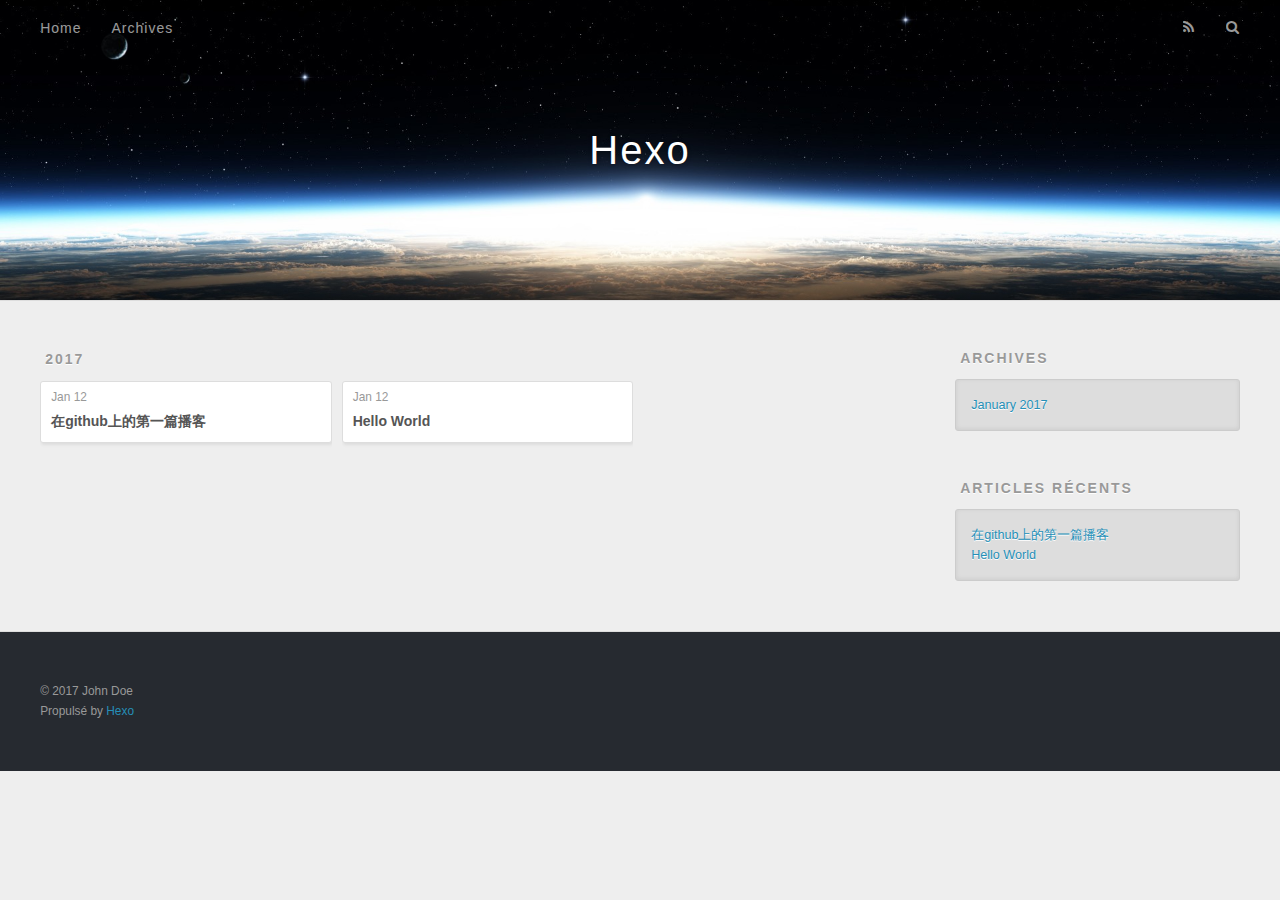
==== archives/index.html @ 6d371002 "Site updated: 2017-01-12 11:27:15" ====
<!DOCTYPE html>
<html>
<head>
  <meta charset="utf-8">
  
  <title>Archives | Hexo</title>
  <meta name="viewport" content="width=device-width, initial-scale=1, maximum-scale=1">
  <meta property="og:type" content="website">
<meta property="og:title" content="Hexo">
<meta property="og:url" content="http://yoursite.com/archives/index.html">
<meta property="og:site_name" content="Hexo">
<meta name="twitter:card" content="summary">
<meta name="twitter:title" content="Hexo">
  
    <link rel="alternate" href="/atom.xml" title="Hexo" type="application/atom+xml">
  
  
    <link rel="icon" href="/favicon.png">
  
  
    <link href="//fonts.googleapis.com/css?family=Source+Code+Pro" rel="stylesheet" type="text/css">
  
  <link rel="stylesheet" href="/css/style.css">
  

</head>

<body>
  <div id="container">
    <div id="wrap">
      <header id="header">
  <div id="banner"></div>
  <div id="header-outer" class="outer">
    <div id="header-title" class="inner">
      <h1 id="logo-wrap">
        <a href="/" id="logo">Hexo</a>
      </h1>
      
    </div>
    <div id="header-inner" class="inner">
      <nav id="main-nav">
        <a id="main-nav-toggle" class="nav-icon"></a>
        
          <a class="main-nav-link" href="/">Home</a>
        
          <a class="main-nav-link" href="/archives">Archives</a>
        
      </nav>
      <nav id="sub-nav">
        
          <a id="nav-rss-link" class="nav-icon" href="/atom.xml" title="Flux RSS"></a>
        
        <a id="nav-search-btn" class="nav-icon" title="Rechercher"></a>
      </nav>
      <div id="search-form-wrap">
        <form action="//google.com/search" method="get" accept-charset="UTF-8" class="search-form"><input type="search" name="q" results="0" class="search-form-input" placeholder="Search"><button type="submit" class="search-form-submit">&#xF002;</button><input type="hidden" name="sitesearch" value="http://yoursite.com"></form>
      </div>
    </div>
  </div>
</header>
      <div class="outer">
        <section id="main">
  
  
    
    
      
      
      <section class="archives-wrap">
        <div class="archive-year-wrap">
          <a href="/archives/2017" class="archive-year">2017</a>
        </div>
        <div class="archives">
    
    <article class="archive-article archive-type-post">
  <div class="archive-article-inner">
    <header class="archive-article-header">
      <a href="/2017/01/12/article-title/" class="archive-article-date">
  <time datetime="2017-01-12T03:21:33.000Z" itemprop="datePublished">Jan 12</time>
</a>
      
  
    <h1 itemprop="name">
      <a class="archive-article-title" href="/2017/01/12/article-title/">在github上的第一篇播客</a>
    </h1>
  

    </header>
  </div>
</article>
  
    
    
    <article class="archive-article archive-type-post">
  <div class="archive-article-inner">
    <header class="archive-article-header">
      <a href="/2017/01/12/hello-world/" class="archive-article-date">
  <time datetime="2017-01-12T02:37:30.314Z" itemprop="datePublished">Jan 12</time>
</a>
      
  
    <h1 itemprop="name">
      <a class="archive-article-title" href="/2017/01/12/hello-world/">Hello World</a>
    </h1>
  

    </header>
  </div>
</article>
  
  
    </div></section>
  

</section>
        
          <aside id="sidebar">
  
    

  
    

  
    
  
    
  <div class="widget-wrap">
    <h3 class="widget-title">Archives</h3>
    <div class="widget">
      <ul class="archive-list"><li class="archive-list-item"><a class="archive-list-link" href="/archives/2017/01/">January 2017</a></li></ul>
    </div>
  </div>


  
    
  <div class="widget-wrap">
    <h3 class="widget-title">Articles récents</h3>
    <div class="widget">
      <ul>
        
          <li>
            <a href="/2017/01/12/article-title/">在github上的第一篇播客</a>
          </li>
        
          <li>
            <a href="/2017/01/12/hello-world/">Hello World</a>
          </li>
        
      </ul>
    </div>
  </div>

  
</aside>
        
      </div>
      <footer id="footer">
  
  <div class="outer">
    <div id="footer-info" class="inner">
      &copy; 2017 John Doe<br>
      Propulsé by <a href="http://hexo.io/" target="_blank">Hexo</a>
    </div>
  </div>
</footer>
    </div>
    <nav id="mobile-nav">
  
    <a href="/" class="mobile-nav-link">Home</a>
  
    <a href="/archives" class="mobile-nav-link">Archives</a>
  
</nav>
    

<script src="//ajax.googleapis.com/ajax/libs/jquery/2.0.3/jquery.min.js"></script>


  <link rel="stylesheet" href="/fancybox/jquery.fancybox.css">
  <script src="/fancybox/jquery.fancybox.pack.js"></script>


<script src="/js/script.js"></script>

  </div>
</body>
</html>
---- css/style.css ----
body {
  width: 100%;
}
body:before,
body:after {
  content: "";
  display: table;
}
body:after {
  clear: both;
}
html,
body,
div,
span,
applet,
object,
iframe,
h1,
h2,
h3,
h4,
h5,
h6,
p,
blockquote,
pre,
a,
abbr,
acronym,
address,
big,
cite,
code,
del,
dfn,
em,
img,
ins,
kbd,
q,
s,
samp,
small,
strike,
strong,
sub,
sup,
tt,
var,
dl,
dt,
dd,
ol,
ul,
li,
fieldset,
form,
label,
legend,
table,
caption,
tbody,
tfoot,
thead,
tr,
th,
td {
  margin: 0;
  padding: 0;
  border: 0;
  outline: 0;
  font-weight: inherit;
  font-style: inherit;
  font-family: inherit;
  font-size: 100%;
  vertical-align: baseline;
}
body {
  line-height: 1;
  color: #000;
  background: #fff;
}
ol,
ul {
  list-style: none;
}
table {
  border-collapse: separate;
  border-spacing: 0;
  vertical-align: middle;
}
caption,
th,
td {
  text-align: left;
  font-weight: normal;
  vertical-align: middle;
}
a img {
  border: none;
}
input,
button {
  margin: 0;
  padding: 0;
}
input::-moz-focus-inner,
button::-moz-focus-inner {
  border: 0;
  padding: 0;
}
@font-face {
  font-family: FontAwesome;
  font-style: normal;
  font-weight: normal;
  src: url("fonts/fontawesome-webfont.eot?v=#4.0.3");
  src: url("fonts/fontawesome-webfont.eot?#iefix&v=#4.0.3") format("embedded-opentype"), url("fonts/fontawesome-webfont.woff?v=#4.0.3") format("woff"), url("fonts/fontawesome-webfont.ttf?v=#4.0.3") format("truetype"), url("fonts/fontawesome-webfont.svg#fontawesomeregular?v=#4.0.3") format("svg");
}
html,
body,
#container {
  height: 100%;
}
body {
  background: #eee;
  font: 14px "Helvetica Neue", Helvetica, Arial, sans-serif;
  -webkit-text-size-adjust: 100%;
}
.outer {
  max-width: 1220px;
  margin: 0 auto;
  padding: 0 20px;
}
.outer:before,
.outer:after {
  content: "";
  display: table;
}
.outer:after {
  clear: both;
}
.inner {
  display: inline;
  float: left;
  width: 98.33333333333333%;
  margin: 0 0.833333333333333%;
}
.left,
.alignleft {
  float: left;
}
.right,
.alignright {
  float: right;
}
.clear {
  clear: both;
}
#container {
  position: relative;
}
.mobile-nav-on {
  overflow: hidden;
}
#wrap {
  height: 100%;
  width: 100%;
  position: absolute;
  top: 0;
  left: 0;
  -webkit-transition: 0.2s ease-out;
  -moz-transition: 0.2s ease-out;
  -ms-transition: 0.2s ease-out;
  transition: 0.2s ease-out;
  z-index: 1;
  background: #eee;
}
.mobile-nav-on #wrap {
  left: 280px;
}
@media screen and (min-width: 768px) {
  #main {
    display: inline;
    float: left;
    width: 73.33333333333333%;
    margin: 0 0.833333333333333%;
  }
}
.article-date,
.article-category-link,
.archive-year,
.widget-title {
  text-decoration: none;
  text-transform: uppercase;
  letter-spacing: 2px;
  color: #999;
  margin-bottom: 1em;
  margin-left: 5px;
  line-height: 1em;
  text-shadow: 0 1px #fff;
  font-weight: bold;
}
.article-inner,
.archive-article-inner {
  background: #fff;
  -webkit-box-shadow: 1px 2px 3px #ddd;
  box-shadow: 1px 2px 3px #ddd;
  border: 1px solid #ddd;
  border-radius: 3px;
}
.article-entry h1,
.widget h1 {
  font-size: 2em;
}
.article-entry h2,
.widget h2 {
  font-size: 1.5em;
}
.article-entry h3,
.widget h3 {
  font-size: 1.3em;
}
.article-entry h4,
.widget h4 {
  font-size: 1.2em;
}
.article-entry h5,
.widget h5 {
  font-size: 1em;
}
.article-entry h6,
.widget h6 {
  font-size: 1em;
  color: #999;
}
.article-entry hr,
.widget hr {
  border: 1px dashed #ddd;
}
.article-entry strong,
.widget strong {
  font-weight: bold;
}
.article-entry em,
.widget em,
.article-entry cite,
.widget cite {
  font-style: italic;
}
.article-entry sup,
.widget sup,
.article-entry sub,
.widget sub {
  font-size: 0.75em;
  line-height: 0;
  position: relative;
  vertical-align: baseline;
}
.article-entry sup,
.widget sup {
  top: -0.5em;
}
.article-entry sub,
.widget sub {
  bottom: -0.2em;
}
.article-entry small,
.widget small {
  font-size: 0.85em;
}
.article-entry acronym,
.widget acronym,
.article-entry abbr,
.widget abbr {
  border-bottom: 1px dotted;
}
.article-entry ul,
.widget ul,
.article-entry ol,
.widget ol,
.article-entry dl,
.widget dl {
  margin: 0 20px;
  line-height: 1.6em;
}
.article-entry ul ul,
.widget ul ul,
.article-entry ol ul,
.widget ol ul,
.article-entry ul ol,
.widget ul ol,
.article-entry ol ol,
.widget ol ol {
  margin-top: 0;
  margin-bottom: 0;
}
.article-entry ul,
.widget ul {
  list-style: disc;
}
.article-entry ol,
.widget ol {
  list-style: decimal;
}
.article-entry dt,
.widget dt {
  font-weight: bold;
}
#header {
  height: 300px;
  position: relative;
  border-bottom: 1px solid #ddd;
}
#header:before,
#header:after {
  content: "";
  position: absolute;
  left: 0;
  right: 0;
  height: 40px;
}
#header:before {
  top: 0;
  background: -webkit-linear-gradient(rgba(0,0,0,0.2), transparent);
  background: -moz-linear-gradient(rgba(0,0,0,0.2), transparent);
  background: -ms-linear-gradient(rgba(0,0,0,0.2), transparent);
  background: linear-gradient(rgba(0,0,0,0.2), transparent);
}
#header:after {
  bottom: 0;
  background: -webkit-linear-gradient(transparent, rgba(0,0,0,0.2));
  background: -moz-linear-gradient(transparent, rgba(0,0,0,0.2));
  background: -ms-linear-gradient(transparent, rgba(0,0,0,0.2));
  background: linear-gradient(transparent, rgba(0,0,0,0.2));
}
#header-outer {
  height: 100%;
  position: relative;
}
#header-inner {
  position: relative;
  overflow: hidden;
}
#banner {
  position: absolute;
  top: 0;
  left: 0;
  width: 100%;
  height: 100%;
  background: url("images/banner.jpg") center #000;
  -webkit-background-size: cover;
  -moz-background-size: cover;
  background-size: cover;
  z-index: -1;
}
#header-title {
  text-align: center;
  height: 40px;
  position: absolute;
  top: 50%;
  left: 0;
  margin-top: -20px;
}
#logo,
#subtitle {
  text-decoration: none;
  color: #fff;
  font-weight: 300;
  text-shadow: 0 1px 4px rgba(0,0,0,0.3);
}
#logo {
  font-size: 40px;
  line-height: 40px;
  letter-spacing: 2px;
}
#subtitle {
  font-size: 16px;
  line-height: 16px;
  letter-spacing: 1px;
}
#subtitle-wrap {
  margin-top: 16px;
}
#main-nav {
  float: left;
  margin-left: -15px;
}
.nav-icon,
.main-nav-link {
  float: left;
  color: #fff;
  opacity: 0.6;
  text-decoration: none;
  text-shadow: 0 1px rgba(0,0,0,0.2);
  -webkit-transition: opacity 0.2s;
  -moz-transition: opacity 0.2s;
  -ms-transition: opacity 0.2s;
  transition: opacity 0.2s;
  display: block;
  padding: 20px 15px;
}
.nav-icon:hover,
.main-nav-link:hover {
  opacity: 1;
}
.nav-icon {
  font-family: FontAwesome;
  text-align: center;
  font-size: 14px;
  width: 14px;
  height: 14px;
  padding: 20px 15px;
  position: relative;
  cursor: pointer;
}
.main-nav-link {
  font-weight: 300;
  letter-spacing: 1px;
}
@media screen and (max-width: 479px) {
  .main-nav-link {
    display: none;
  }
}
#main-nav-toggle {
  display: none;
}
#main-nav-toggle:before {
  content: "\f0c9";
}
@media screen and (max-width: 479px) {
  #main-nav-toggle {
    display: block;
  }
}
#sub-nav {
  float: right;
  margin-right: -15px;
}
#nav-rss-link:before {
  content: "\f09e";
}
#nav-search-btn:before {
  content: "\f002";
}
#search-form-wrap {
  position: absolute;
  top: 15px;
  width: 150px;
  height: 30px;
  right: -150px;
  opacity: 0;
  -webkit-transition: 0.2s ease-out;
  -moz-transition: 0.2s ease-out;
  -ms-transition: 0.2s ease-out;
  transition: 0.2s ease-out;
}
#search-form-wrap.on {
  opacity: 1;
  right: 0;
}
@media screen and (max-width: 479px) {
  #search-form-wrap {
    width: 100%;
    right: -100%;
  }
}
.search-form {
  position: absolute;
  top: 0;
  left: 0;
  right: 0;
  background: #fff;
  padding: 5px 15px;
  border-radius: 15px;
  -webkit-box-shadow: 0 0 10px rgba(0,0,0,0.3);
  box-shadow: 0 0 10px rgba(0,0,0,0.3);
}
.search-form-input {
  border: none;
  background: none;
  color: #555;
  width: 100%;
  font: 13px "Helvetica Neue", Helvetica, Arial, sans-serif;
  outline: none;
}
.search-form-input::-webkit-search-results-decoration,
.search-form-input::-webkit-search-cancel-button {
  -webkit-appearance: none;
}
.search-form-submit {
  position: absolute;
  top: 50%;
  right: 10px;
  margin-top: -7px;
  font: 13px FontAwesome;
  border: none;
  background: none;
  color: #bbb;
  cursor: pointer;
}
.search-form-submit:hover,
.search-form-submit:focus {
  color: #777;
}
.article {
  margin: 50px 0;
}
.article-inner {
  overflow: hidden;
}
.article-meta:before,
.article-meta:after {
  content: "";
  display: table;
}
.article-meta:after {
  clear: both;
}
.article-date {
  float: left;
}
.article-category {
  float: left;
  line-height: 1em;
  color: #ccc;
  text-shadow: 0 1px #fff;
  margin-left: 8px;
}
.article-category:before {
  content: "\2022";
}
.article-category-link {
  margin: 0 12px 1em;
}
.article-header {
  padding: 20px 20px 0;
}
.article-title {
  text-decoration: none;
  font-size: 2em;
  font-weight: bold;
  color: #555;
  line-height: 1.1em;
  -webkit-transition: color 0.2s;
  -moz-transition: color 0.2s;
  -ms-transition: color 0.2s;
  transition: color 0.2s;
}
a.article-title:hover {
  color: #258fb8;
}
.article-entry {
  color: #555;
  padding: 0 20px;
}
.article-entry:before,
.article-entry:after {
  content: "";
  display: table;
}
.article-entry:after {
  clear: both;
}
.article-entry p,
.article-entry table {
  line-height: 1.6em;
  margin: 1.6em 0;
}
.article-entry h1,
.article-entry h2,
.article-entry h3,
.article-entry h4,
.article-entry h5,
.article-entry h6 {
  font-weight: bold;
}
.article-entry h1,
.article-entry h2,
.article-entry h3,
.article-entry h4,
.article-entry h5,
.article-entry h6 {
  line-height: 1.1em;
  margin: 1.1em 0;
}
.article-entry a {
  color: #258fb8;
  text-decoration: none;
}
.article-entry a:hover {
  text-decoration: underline;
}
.article-entry ul,
.article-entry ol,
.article-entry dl {
  margin-top: 1.6em;
  margin-bottom: 1.6em;
}
.article-entry img,
.article-entry video {
  max-width: 100%;
  height: auto;
  display: block;
  margin: auto;
}
.article-entry iframe {
  border: none;
}
.article-entry table {
  width: 100%;
  border-collapse: collapse;
  border-spacing: 0;
}
.article-entry th {
  font-weight: bold;
  border-bottom: 3px solid #ddd;
  padding-bottom: 0.5em;
}
.article-entry td {
  border-bottom: 1px solid #ddd;
  padding: 10px 0;
}
.article-entry blockquote {
  font-family: Georgia, "Times New Roman", serif;
  font-size: 1.4em;
  margin: 1.6em 20px;
  text-align: center;
}
.article-entry blockquote footer {
  font-size: 14px;
  margin: 1.6em 0;
  font-family: "Helvetica Neue", Helvetica, Arial, sans-serif;
}
.article-entry blockquote footer cite:before {
  content: "—";
  padding: 0 0.5em;
}
.article-entry .pullquote {
  text-align: left;
  width: 45%;
  margin: 0;
}
.article-entry .pullquote.left {
  margin-left: 0.5em;
  margin-right: 1em;
}
.article-entry .pullquote.right {
  margin-right: 0.5em;
  margin-left: 1em;
}
.article-entry .caption {
  color: #999;
  display: block;
  font-size: 0.9em;
  margin-top: 0.5em;
  position: relative;
  text-align: center;
}
.article-entry .video-container {
  position: relative;
  padding-top: 56.25%;
  height: 0;
  overflow: hidden;
}
.article-entry .video-container iframe,
.article-entry .video-container object,
.article-entry .video-container embed {
  position: absolute;
  top: 0;
  left: 0;
  width: 100%;
  height: 100%;
  margin-top: 0;
}
.article-more-link a {
  display: inline-block;
  line-height: 1em;
  padding: 6px 15px;
  border-radius: 15px;
  background: #eee;
  color: #999;
  text-shadow: 0 1px #fff;
  text-decoration: none;
}
.article-more-link a:hover {
  background: #258fb8;
  color: #fff;
  text-decoration: none;
  text-shadow: 0 1px #1e7293;
}
.article-footer {
  font-size: 0.85em;
  line-height: 1.6em;
  border-top: 1px solid #ddd;
  padding-top: 1.6em;
  margin: 0 20px 20px;
}
.article-footer:before,
.article-footer:after {
  content: "";
  display: table;
}
.article-footer:after {
  clear: both;
}
.article-footer a {
  color: #999;
  text-decoration: none;
}
.article-footer a:hover {
  color: #555;
}
.article-tag-list-item {
  float: left;
  margin-right: 10px;
}
.article-tag-list-link:before {
  content: "#";
}
.article-comment-link {
  float: right;
}
.article-comment-link:before {
  content: "\f075";
  font-family: FontAwesome;
  padding-right: 8px;
}
.article-share-link {
  cursor: pointer;
  float: right;
  margin-left: 20px;
}
.article-share-link:before {
  content: "\f064";
  font-family: FontAwesome;
  padding-right: 6px;
}
#article-nav {
  position: relative;
}
#article-nav:before,
#article-nav:after {
  content: "";
  display: table;
}
#article-nav:after {
  clear: both;
}
@media screen and (min-width: 768px) {
  #article-nav {
    margin: 50px 0;
  }
  #article-nav:before {
    width: 8px;
    height: 8px;
    position: absolute;
    top: 50%;
    left: 50%;
    margin-top: -4px;
    margin-left: -4px;
    content: "";
    border-radius: 50%;
    background: #ddd;
    -webkit-box-shadow: 0 1px 2px #fff;
    box-shadow: 0 1px 2px #fff;
  }
}
.article-nav-link-wrap {
  text-decoration: none;
  text-shadow: 0 1px #fff;
  color: #999;
  -webkit-box-sizing: border-box;
  -moz-box-sizing: border-box;
  box-sizing: border-box;
  margin-top: 50px;
  text-align: center;
  display: block;
}
.article-nav-link-wrap:hover {
  color: #555;
}
@media screen and (min-width: 768px) {
  .article-nav-link-wrap {
    width: 50%;
    margin-top: 0;
  }
}
@media screen and (min-width: 768px) {
  #article-nav-newer {
    float: left;
    text-align: right;
    padding-right: 20px;
  }
}
@media screen and (min-width: 768px) {
  #article-nav-older {
    float: right;
    text-align: left;
    padding-left: 20px;
  }
}
.article-nav-caption {
  text-transform: uppercase;
  letter-spacing: 2px;
  color: #ddd;
  line-height: 1em;
  font-weight: bold;
}
#article-nav-newer .article-nav-caption {
  margin-right: -2px;
}
.article-nav-title {
  font-size: 0.85em;
  line-height: 1.6em;
  margin-top: 0.5em;
}
.article-share-box {
  position: absolute;
  display: none;
  background: #fff;
  -webkit-box-shadow: 1px 2px 10px rgba(0,0,0,0.2);
  box-shadow: 1px 2px 10px rgba(0,0,0,0.2);
  border-radius: 3px;
  margin-left: -145px;
  overflow: hidden;
  z-index: 1;
}
.article-share-box.on {
  display: block;
}
.article-share-input {
  width: 100%;
  background: none;
  -webkit-box-sizing: border-box;
  -moz-box-sizing: border-box;
  box-sizing: border-box;
  font: 14px "Helvetica Neue", Helvetica, Arial, sans-serif;
  padding: 0 15px;
  color: #555;
  outline: none;
  border: 1px solid #ddd;
  border-radius: 3px 3px 0 0;
  height: 36px;
  line-height: 36px;
}
.article-share-links {
  background: #eee;
}
.article-share-links:before,
.article-share-links:after {
  content: "";
  display: table;
}
.article-share-links:after {
  clear: both;
}
.article-share-twitter,
.article-share-facebook,
.article-share-pinterest,
.article-share-google {
  width: 50px;
  height: 36px;
  display: block;
  float: left;
  position: relative;
  color: #999;
  text-shadow: 0 1px #fff;
}
.article-share-twitter:before,
.article-share-facebook:before,
.article-share-pinterest:before,
.article-share-google:before {
  font-size: 20px;
  font-family: FontAwesome;
  width: 20px;
  height: 20px;
  position: absolute;
  top: 50%;
  left: 50%;
  margin-top: -10px;
  margin-left: -10px;
  text-align: center;
}
.article-share-twitter:hover,
.article-share-facebook:hover,
.article-share-pinterest:hover,
.article-share-google:hover {
  color: #fff;
}
.article-share-twitter:before {
  content: "\f099";
}
.article-share-twitter:hover {
  background: #00aced;
  text-shadow: 0 1px #008abe;
}
.article-share-facebook:before {
  content: "\f09a";
}
.article-share-facebook:hover {
  background: #3b5998;
  text-shadow: 0 1px #2f477a;
}
.article-share-pinterest:before {
  content: "\f0d2";
}
.article-share-pinterest:hover {
  background: #cb2027;
  text-shadow: 0 1px #a21a1f;
}
.article-share-google:before {
  content: "\f0d5";
}
.article-share-google:hover {
  background: #dd4b39;
  text-shadow: 0 1px #be3221;
}
.article-gallery {
  background: #000;
  position: relative;
}
.article-gallery-photos {
  position: relative;
  overflow: hidden;
}
.article-gallery-img {
  display: none;
  max-width: 100%;
}
.article-gallery-img:first-child {
  display: block;
}
.article-gallery-img.loaded {
  position: absolute;
  display: block;
}
.article-gallery-img img {
  display: block;
  max-width: 100%;
  margin: 0 auto;
}
#comments {
  background: #fff;
  -webkit-box-shadow: 1px 2px 3px #ddd;
  box-shadow: 1px 2px 3px #ddd;
  padding: 20px;
  border: 1px solid #ddd;
  border-radius: 3px;
  margin: 50px 0;
}
#comments a {
  color: #258fb8;
}
.archives-wrap {
  margin: 50px 0;
}
.archives:before,
.archives:after {
  content: "";
  display: table;
}
.archives:after {
  clear: both;
}
.archive-year-wrap {
  margin-bottom: 1em;
}
.archives {
  -webkit-column-gap: 10px;
  -moz-column-gap: 10px;
  column-gap: 10px;
}
@media screen and (min-width: 480px) and (max-width: 767px) {
  .archives {
    -webkit-column-count: 2;
    -moz-column-count: 2;
    column-count: 2;
  }
}
@media screen and (min-width: 768px) {
  .archives {
    -webkit-column-count: 3;
    -moz-column-count: 3;
    column-count: 3;
  }
}
.archive-article {
  -webkit-column-break-inside: avoid;
  page-break-inside: avoid;
  overflow: hidden;
  break-inside: avoid-column;
}
.archive-article-inner {
  padding: 10px;
  margin-bottom: 15px;
}
.archive-article-title {
  text-decoration: none;
  font-weight: bold;
  color: #555;
  -webkit-transition: color 0.2s;
  -moz-transition: color 0.2s;
  -ms-transition: color 0.2s;
  transition: color 0.2s;
  line-height: 1.6em;
}
.archive-article-title:hover {
  color: #258fb8;
}
.archive-article-footer {
  margin-top: 1em;
}
.archive-article-date {
  color: #999;
  text-decoration: none;
  font-size: 0.85em;
  line-height: 1em;
  margin-bottom: 0.5em;
  display: block;
}
#page-nav {
  margin: 50px auto;
  background: #fff;
  -webkit-box-shadow: 1px 2px 3px #ddd;
  box-shadow: 1px 2px 3px #ddd;
  border: 1px solid #ddd;
  border-radius: 3px;
  text-align: center;
  color: #999;
  overflow: hidden;
}
#page-nav:before,
#page-nav:after {
  content: "";
  display: table;
}
#page-nav:after {
  clear: both;
}
#page-nav a,
#page-nav span {
  padding: 10px 20px;
  line-height: 1;
  height: 2ex;
}
#page-nav a {
  color: #999;
  text-decoration: none;
}
#page-nav a:hover {
  background: #999;
  color: #fff;
}
#page-nav .prev {
  float: left;
}
#page-nav .next {
  float: right;
}
#page-nav .page-number {
  display: inline-block;
}
@media screen and (max-width: 479px) {
  #page-nav .page-number {
    display: none;
  }
}
#page-nav .current {
  color: #555;
  font-weight: bold;
}
#page-nav .space {
  color: #ddd;
}
#footer {
  background: #262a30;
  padding: 50px 0;
  border-top: 1px solid #ddd;
  color: #999;
}
#footer a {
  color: #258fb8;
  text-decoration: none;
}
#footer a:hover {
  text-decoration: underline;
}
#footer-info {
  line-height: 1.6em;
  font-size: 0.85em;
}
.article-entry pre,
.article-entry .highlight {
  background: #2d2d2d;
  margin: 0 -20px;
  padding: 15px 20px;
  border-style: solid;
  border-color: #ddd;
  border-width: 1px 0;
  overflow: auto;
  color: #ccc;
  line-height: 22.400000000000002px;
}
.article-entry .highlight .gutter pre,
.article-entry .gist .gist-file .gist-data .line-numbers {
  color: #666;
  font-size: 0.85em;
}
.article-entry pre,
.article-entry code {
  font-family: "Source Code Pro", Consolas, Monaco, Menlo, Consolas, monospace;
}
.article-entry code {
  background: #eee;
  text-shadow: 0 1px #fff;
  padding: 0 0.3em;
}
.article-entry pre code {
  background: none;
  text-shadow: none;
  padding: 0;
}
.article-entry .highlight pre {
  border: none;
  margin: 0;
  padding: 0;
}
.article-entry .highlight table {
  margin: 0;
  width: auto;
}
.article-entry .highlight td {
  border: none;
  padding: 0;
}
.article-entry .highlight figcaption {
  font-size: 0.85em;
  color: #999;
  line-height: 1em;
  margin-bottom: 1em;
}
.article-entry .highlight figcaption:before,
.article-entry .highlight figcaption:after {
  content: "";
  display: table;
}
.article-entry .highlight figcaption:after {
  clear: both;
}
.article-entry .highlight figcaption a {
  float: right;
}
.article-entry .highlight .gutter pre {
  text-align: right;
  padding-right: 20px;
}
.article-entry .highlight .line {
  height: 22.400000000000002px;
}
.article-entry .highlight .line.marked {
  background: #515151;
}
.article-entry .gist {
  margin: 0 -20px;
  border-style: solid;
  border-color: #ddd;
  border-width: 1px 0;
  background: #2d2d2d;
  padding: 15px 20px 15px 0;
}
.article-entry .gist .gist-file {
  border: none;
  font-family: "Source Code Pro", Consolas, Monaco, Menlo, Consolas, monospace;
  margin: 0;
}
.article-entry .gist .gist-file .gist-data {
  background: none;
  border: none;
}
.article-entry .gist .gist-file .gist-data .line-numbers {
  background: none;
  border: none;
  padding: 0 20px 0 0;
}
.article-entry .gist .gist-file .gist-data .line-data {
  padding: 0 !important;
}
.article-entry .gist .gist-file .highlight {
  margin: 0;
  padding: 0;
  border: none;
}
.article-entry .gist .gist-file .gist-meta {
  background: #2d2d2d;
  color: #999;
  font: 0.85em "Helvetica Neue", Helvetica, Arial, sans-serif;
  text-shadow: 0 0;
  padding: 0;
  margin-top: 1em;
  margin-left: 20px;
}
.article-entry .gist .gist-file .gist-meta a {
  color: #258fb8;
  font-weight: normal;
}
.article-entry .gist .gist-file .gist-meta a:hover {
  text-decoration: underline;
}
pre .comment,
pre .title {
  color: #999;
}
pre .variable,
pre .attribute,
pre .tag,
pre .regexp,
pre .ruby .constant,
pre .xml .tag .title,
pre .xml .pi,
pre .xml .doctype,
pre .html .doctype,
pre .css .id,
pre .css .class,
pre .css .pseudo {
  color: #f2777a;
}
pre .number,
pre .preprocessor,
pre .built_in,
pre .literal,
pre .params,
pre .constant {
  color: #f99157;
}
pre .class,
pre .ruby .class .title,
pre .css .rules .attribute {
  color: #9c9;
}
pre .string,
pre .value,
pre .inheritance,
pre .header,
pre .ruby .symbol,
pre .xml .cdata {
  color: #9c9;
}
pre .css .hexcolor {
  color: #6cc;
}
pre .function,
pre .python .decorator,
pre .python .title,
pre .ruby .function .title,
pre .ruby .title .keyword,
pre .perl .sub,
pre .javascript .title,
pre .coffeescript .title {
  color: #69c;
}
pre .keyword,
pre .javascript .function {
  color: #c9c;
}
@media screen and (max-width: 479px) {
  #mobile-nav {
    position: absolute;
    top: 0;
    left: 0;
    width: 280px;
    height: 100%;
    background: #191919;
    border-right: 1px solid #fff;
  }
}
@media screen and (max-width: 479px) {
  .mobile-nav-link {
    display: block;
    color: #999;
    text-decoration: none;
    padding: 15px 20px;
    font-weight: bold;
  }
  .mobile-nav-link:hover {
    color: #fff;
  }
}
@media screen and (min-width: 768px) {
  #sidebar {
    display: inline;
    float: left;
    width: 23.333333333333332%;
    margin: 0 0.833333333333333%;
  }
}
.widget-wrap {
  margin: 50px 0;
}
.widget {
  color: #777;
  text-shadow: 0 1px #fff;
  background: #ddd;
  -webkit-box-shadow: 0 -1px 4px #ccc inset;
  box-shadow: 0 -1px 4px #ccc inset;
  border: 1px solid #ccc;
  padding: 15px;
  border-radius: 3px;
}
.widget a {
  color: #258fb8;
  text-decoration: none;
}
.widget a:hover {
  text-decoration: underline;
}
.widget ul ul,
.widget ol ul,
.widget dl ul,
.widget ul ol,
.widget ol ol,
.widget dl ol,
.widget ul dl,
.widget ol dl,
.widget dl dl {
  margin-left: 15px;
  list-style: disc;
}
.widget {
  line-height: 1.6em;
  word-wrap: break-word;
  font-size: 0.9em;
}
.widget ul,
.widget ol {
  list-style: none;
  margin: 0;
}
.widget ul ul,
.widget ol ul,
.widget ul ol,
.widget ol ol {
  margin: 0 20px;
}
.widget ul ul,
.widget ol ul {
  list-style: disc;
}
.widget ul ol,
.widget ol ol {
  list-style: decimal;
}
.category-list-count,
.tag-list-count,
.archive-list-count {
  padding-left: 5px;
  color: #999;
  font-size: 0.85em;
}
.category-list-count:before,
.tag-list-count:before,
.archive-list-count:before {
  content: "(";
}
.category-list-count:after,
.tag-list-count:after,
.archive-list-count:after {
  content: ")";
}
.tagcloud a {
  margin-right: 5px;
  display: inline-block;
}
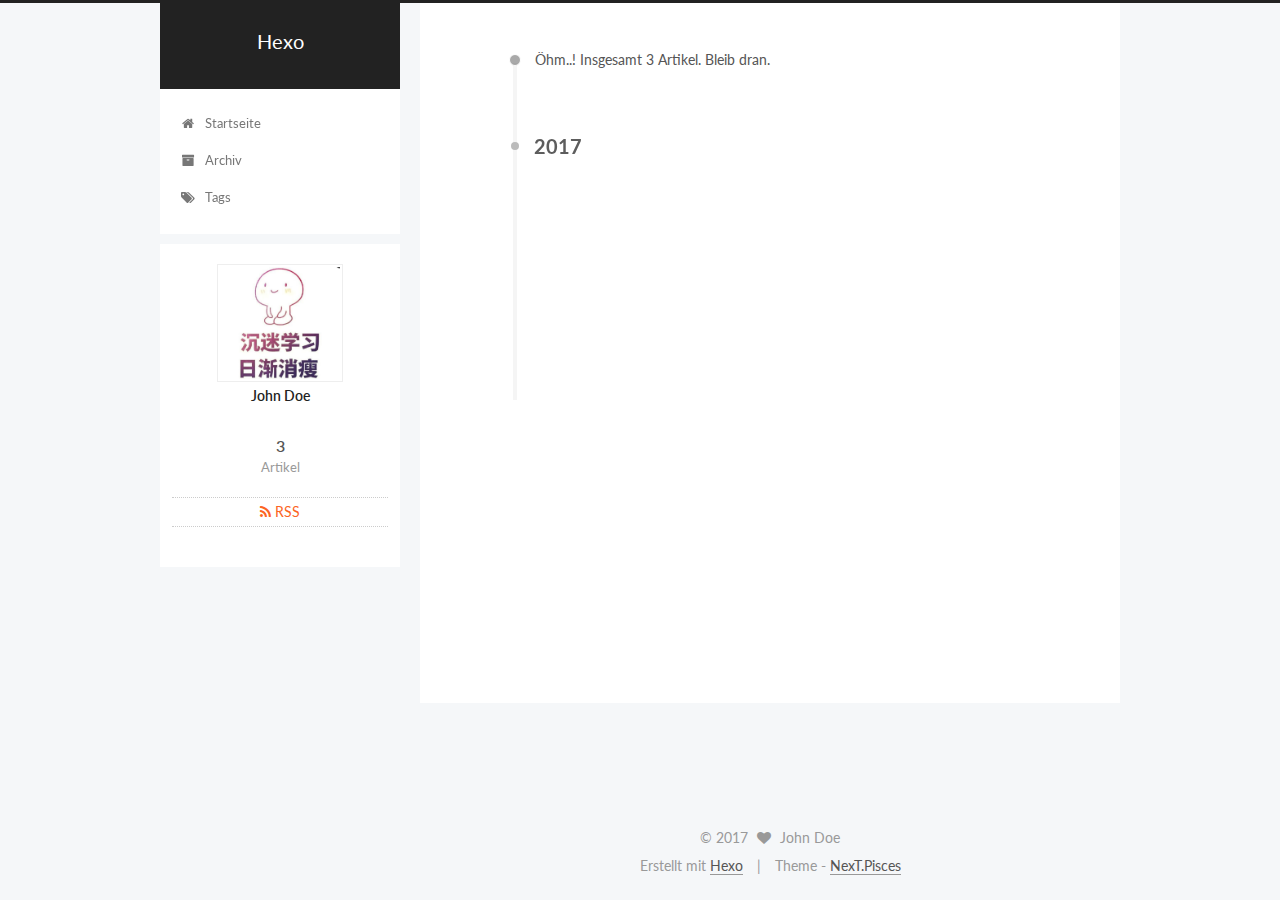
==== commit 141a0530: "Site updated: 2017-01-12 14:56:21" ====
--- a/archives/index.html
+++ b/archives/index.html
@@ -1,189 +1,602 @@
-<!DOCTYPE html>
-<html>
+<!doctype html>
+
+
+
+  
+
+
+<html class="theme-next pisces use-motion" lang="">
 <head>
-  <meta charset="utf-8">
-  
-  <title>Archives | Hexo</title>
-  <meta name="viewport" content="width=device-width, initial-scale=1, maximum-scale=1">
-  <meta property="og:type" content="website">
+  <meta charset="UTF-8"/>
+<meta http-equiv="X-UA-Compatible" content="IE=edge" />
+<meta name="viewport" content="width=device-width, initial-scale=1, maximum-scale=1"/>
+
+
+
+<meta http-equiv="Cache-Control" content="no-transform" />
+<meta http-equiv="Cache-Control" content="no-siteapp" />
+
+
+
+
+
+
+
+
+
+
+
+
+  
+  
+  <link href="/lib/fancybox/source/jquery.fancybox.css?v=2.1.5" rel="stylesheet" type="text/css" />
+
+
+
+
+  
+  
+  
+  
+
+  
+    
+    
+  
+
+  
+
+  
+
+  
+
+  
+
+  
+    
+    
+    <link href="//fonts.googleapis.com/css?family=Lato:300,300italic,400,400italic,700,700italic&subset=latin,latin-ext" rel="stylesheet" type="text/css">
+  
+
+
+
+
+
+
+<link href="/lib/font-awesome/css/font-awesome.min.css?v=4.6.2" rel="stylesheet" type="text/css" />
+
+<link href="/css/main.css?v=5.1.0" rel="stylesheet" type="text/css" />
+
+
+  <meta name="keywords" content="Hexo, NexT" />
+
+
+
+
+
+  <link rel="alternate" href="/atom.xml" title="Hexo" type="application/atom+xml" />
+
+
+
+
+  <link rel="shortcut icon" type="image/x-icon" href="/favicon.ico?v=5.1.0" />
+
+
+
+
+
+
+<meta property="og:type" content="website">
 <meta property="og:title" content="Hexo">
 <meta property="og:url" content="http://yoursite.com/archives/index.html">
 <meta property="og:site_name" content="Hexo">
 <meta name="twitter:card" content="summary">
 <meta name="twitter:title" content="Hexo">
-  
-    <link rel="alternate" href="/atom.xml" title="Hexo" type="application/atom+xml">
-  
-  
-    <link rel="icon" href="/favicon.png">
-  
-  
-    <link href="//fonts.googleapis.com/css?family=Source+Code+Pro" rel="stylesheet" type="text/css">
-  
-  <link rel="stylesheet" href="/css/style.css">
-  
-
+
+
+
+<script type="text/javascript" id="hexo.configurations">
+  var NexT = window.NexT || {};
+  var CONFIG = {
+    root: '/',
+    scheme: 'Pisces',
+    sidebar: {"position":"left","display":"post"},
+    fancybox: true,
+    motion: true,
+    duoshuo: {
+      userId: '0',
+      author: 'Author'
+    },
+    algolia: {
+      applicationID: '',
+      apiKey: '',
+      indexName: '',
+      hits: {"per_page":10},
+      labels: {"input_placeholder":"Search for Posts","hits_empty":"We didn't find any results for the search: ${query}","hits_stats":"${hits} results found in ${time} ms"}
+    }
+  };
+</script>
+
+
+
+  <link rel="canonical" href="http://yoursite.com/archives/"/>
+
+
+
+
+
+  <title> Archiv | Hexo </title>
 </head>
 
-<body>
-  <div id="container">
-    <div id="wrap">
-      <header id="header">
-  <div id="banner"></div>
-  <div id="header-outer" class="outer">
-    <div id="header-title" class="inner">
-      <h1 id="logo-wrap">
-        <a href="/" id="logo">Hexo</a>
+<body itemscope itemtype="http://schema.org/WebPage" lang="">
+
+  
+
+
+
+
+
+
+
+
+
+
+  
+  
+    
+  
+
+  <div class="container one-collumn sidebar-position-left  page-archive  ">
+    <div class="headband"></div>
+
+    <header id="header" class="header" itemscope itemtype="http://schema.org/WPHeader">
+      <div class="header-inner"><div class="site-meta ">
+  
+
+  <div class="custom-logo-site-title">
+    <a href="/"  class="brand" rel="start">
+      <span class="logo-line-before"><i></i></span>
+      <span class="site-title">Hexo</span>
+      <span class="logo-line-after"><i></i></span>
+    </a>
+  </div>
+    
+      <p class="site-subtitle"></p>
+    
+</div>
+
+<div class="site-nav-toggle">
+  <button>
+    <span class="btn-bar"></span>
+    <span class="btn-bar"></span>
+    <span class="btn-bar"></span>
+  </button>
+</div>
+
+<nav class="site-nav">
+  
+
+  
+    <ul id="menu" class="menu">
+      
+        
+        <li class="menu-item menu-item-home">
+          <a href="/" rel="section">
+            
+              <i class="menu-item-icon fa fa-fw fa-home"></i> <br />
+            
+            Startseite
+          </a>
+        </li>
+      
+        
+        <li class="menu-item menu-item-archives">
+          <a href="/archives" rel="section">
+            
+              <i class="menu-item-icon fa fa-fw fa-archive"></i> <br />
+            
+            Archiv
+          </a>
+        </li>
+      
+        
+        <li class="menu-item menu-item-tags">
+          <a href="/tags" rel="section">
+            
+              <i class="menu-item-icon fa fa-fw fa-tags"></i> <br />
+            
+            Tags
+          </a>
+        </li>
+      
+
+      
+    </ul>
+  
+
+  
+</nav>
+
+
+
+ </div>
+    </header>
+
+    <main id="main" class="main">
+      <div class="main-inner">
+        <div class="content-wrap">
+          <div id="content" class="content">
+            
+
+  <section id="posts" class="posts-collapse">
+    <span class="archive-move-on"></span>
+
+    <span class="archive-page-counter">
+      
+      
+      
+        
+      
+      Öhm..! Insgesamt 3 Artikel. Bleib dran.
+    </span>
+
+    
+
+      
+      
+      
+
+      
+        
+        <div class="collection-title">
+          <h2 class="archive-year motion-element" id="archive-year-2017">2017</h2>
+        </div>
+      
+      
+
+      
+
+  <article class="post post-type-normal" itemscope itemtype="http://schema.org/Article">
+    <header class="post-header">
+
+      <h1 class="post-title">
+        
+            <a class="post-title-link" href="/2017/01/12/test/" itemprop="url">
+              
+                <span itemprop="name">test</span>
+              
+            </a>
+        
       </h1>
-      
-    </div>
-    <div id="header-inner" class="inner">
-      <nav id="main-nav">
-        <a id="main-nav-toggle" class="nav-icon"></a>
-        
-          <a class="main-nav-link" href="/">Home</a>
-        
-          <a class="main-nav-link" href="/archives">Archives</a>
-        
-      </nav>
-      <nav id="sub-nav">
-        
-          <a id="nav-rss-link" class="nav-icon" href="/atom.xml" title="Flux RSS"></a>
-        
-        <a id="nav-search-btn" class="nav-icon" title="Rechercher"></a>
-      </nav>
-      <div id="search-form-wrap">
-        <form action="//google.com/search" method="get" accept-charset="UTF-8" class="search-form"><input type="search" name="q" results="0" class="search-form-input" placeholder="Search"><button type="submit" class="search-form-submit">&#xF002;</button><input type="hidden" name="sitesearch" value="http://yoursite.com"></form>
+
+      <div class="post-meta">
+        <time class="post-time" itemprop="dateCreated"
+              datetime="2017-01-12T11:47:40+08:00"
+              content="2017-01-12" >
+          01-12
+        </time>
       </div>
+
+    </header>
+  </article>
+
+
+
+    
+
+      
+      
+      
+
+      
+      
+
+      
+
+  <article class="post post-type-normal" itemscope itemtype="http://schema.org/Article">
+    <header class="post-header">
+
+      <h1 class="post-title">
+        
+            <a class="post-title-link" href="/2017/01/12/article-title/" itemprop="url">
+              
+                <span itemprop="name">在github上的第一篇播客</span>
+              
+            </a>
+        
+      </h1>
+
+      <div class="post-meta">
+        <time class="post-time" itemprop="dateCreated"
+              datetime="2017-01-12T11:21:33+08:00"
+              content="2017-01-12" >
+          01-12
+        </time>
+      </div>
+
+    </header>
+  </article>
+
+
+
+    
+
+      
+      
+      
+
+      
+      
+
+      
+
+  <article class="post post-type-normal" itemscope itemtype="http://schema.org/Article">
+    <header class="post-header">
+
+      <h1 class="post-title">
+        
+            <a class="post-title-link" href="/2017/01/12/hello-world/" itemprop="url">
+              
+                <span itemprop="name">Hello World</span>
+              
+            </a>
+        
+      </h1>
+
+      <div class="post-meta">
+        <time class="post-time" itemprop="dateCreated"
+              datetime="2017-01-12T10:37:30+08:00"
+              content="2017-01-12" >
+          01-12
+        </time>
+      </div>
+
+    </header>
+  </article>
+
+
+
+    
+
+  </section>
+
+  
+
+
+          
+          </div>
+          
+
+
+          
+
+        </div>
+        
+          
+  
+  <div class="sidebar-toggle">
+    <div class="sidebar-toggle-line-wrap">
+      <span class="sidebar-toggle-line sidebar-toggle-line-first"></span>
+      <span class="sidebar-toggle-line sidebar-toggle-line-middle"></span>
+      <span class="sidebar-toggle-line sidebar-toggle-line-last"></span>
     </div>
   </div>
-</header>
-      <div class="outer">
-        <section id="main">
-  
-  
-    
-    
-      
-      
-      <section class="archives-wrap">
-        <div class="archive-year-wrap">
-          <a href="/archives/2017" class="archive-year">2017</a>
+
+  <aside id="sidebar" class="sidebar">
+    <div class="sidebar-inner">
+
+      
+
+      
+
+      <section class="site-overview sidebar-panel sidebar-panel-active">
+        <div class="site-author motion-element" itemprop="author" itemscope itemtype="http://schema.org/Person">
+          <img class="site-author-image" itemprop="image"
+               src="/uploads/avatar.jpg"
+               alt="John Doe" />
+          <p class="site-author-name" itemprop="name">John Doe</p>
+          <p class="site-description motion-element" itemprop="description"></p>
         </div>
-        <div class="archives">
-    
-    <article class="archive-article archive-type-post">
-  <div class="archive-article-inner">
-    <header class="archive-article-header">
-      <a href="/2017/01/12/article-title/" class="archive-article-date">
-  <time datetime="2017-01-12T03:21:33.000Z" itemprop="datePublished">Jan 12</time>
-</a>
-      
-  
-    <h1 itemprop="name">
-      <a class="archive-article-title" href="/2017/01/12/article-title/">在github上的第一篇播客</a>
-    </h1>
-  
-
-    </header>
-  </div>
-</article>
-  
-    
-    
-    <article class="archive-article archive-type-post">
-  <div class="archive-article-inner">
-    <header class="archive-article-header">
-      <a href="/2017/01/12/hello-world/" class="archive-article-date">
-  <time datetime="2017-01-12T02:37:30.314Z" itemprop="datePublished">Jan 12</time>
-</a>
-      
-  
-    <h1 itemprop="name">
-      <a class="archive-article-title" href="/2017/01/12/hello-world/">Hello World</a>
-    </h1>
-  
-
-    </header>
-  </div>
-</article>
-  
-  
-    </div></section>
-  
-
-</section>
-        
-          <aside id="sidebar">
-  
-    
-
-  
-    
-
-  
-    
-  
-    
-  <div class="widget-wrap">
-    <h3 class="widget-title">Archives</h3>
-    <div class="widget">
-      <ul class="archive-list"><li class="archive-list-item"><a class="archive-list-link" href="/archives/2017/01/">January 2017</a></li></ul>
+        <nav class="site-state motion-element">
+        
+          
+            <div class="site-state-item site-state-posts">
+              <a href="/archives">
+                <span class="site-state-item-count">3</span>
+                <span class="site-state-item-name">Artikel</span>
+              </a>
+            </div>
+          
+
+          
+
+          
+
+        </nav>
+
+        
+          <div class="feed-link motion-element">
+            <a href="/atom.xml" rel="alternate">
+              <i class="fa fa-rss"></i>
+              RSS
+            </a>
+          </div>
+        
+
+        <div class="links-of-author motion-element">
+          
+        </div>
+
+        
+        
+
+        
+        
+
+        
+
+
+      </section>
+
+      
+
+    </div>
+  </aside>
+
+
+        
+      </div>
+    </main>
+
+    <footer id="footer" class="footer">
+      <div class="footer-inner">
+        <div class="copyright" >
+  
+  &copy; 
+  <span itemprop="copyrightYear">2017</span>
+  <span class="with-love">
+    <i class="fa fa-heart"></i>
+  </span>
+  <span class="author" itemprop="copyrightHolder">John Doe</span>
+</div>
+
+
+<div class="powered-by">
+  Erstellt mit  <a class="theme-link" href="https://hexo.io">Hexo</a>
+</div>
+
+<div class="theme-info">
+  Theme -
+  <a class="theme-link" href="https://github.com/iissnan/hexo-theme-next">
+    NexT.Pisces
+  </a>
+</div>
+
+
+        
+
+        
+      </div>
+    </footer>
+
+    <div class="back-to-top">
+      <i class="fa fa-arrow-up"></i>
     </div>
   </div>
 
-
-  
-    
-  <div class="widget-wrap">
-    <h3 class="widget-title">Articles récents</h3>
-    <div class="widget">
-      <ul>
-        
-          <li>
-            <a href="/2017/01/12/article-title/">在github上的第一篇播客</a>
-          </li>
-        
-          <li>
-            <a href="/2017/01/12/hello-world/">Hello World</a>
-          </li>
-        
-      </ul>
-    </div>
-  </div>
-
-  
-</aside>
-        
-      </div>
-      <footer id="footer">
-  
-  <div class="outer">
-    <div id="footer-info" class="inner">
-      &copy; 2017 John Doe<br>
-      Propulsé by <a href="http://hexo.io/" target="_blank">Hexo</a>
-    </div>
-  </div>
-</footer>
-    </div>
-    <nav id="mobile-nav">
-  
-    <a href="/" class="mobile-nav-link">Home</a>
-  
-    <a href="/archives" class="mobile-nav-link">Archives</a>
-  
-</nav>
-    
-
-<script src="//ajax.googleapis.com/ajax/libs/jquery/2.0.3/jquery.min.js"></script>
-
-
-  <link rel="stylesheet" href="/fancybox/jquery.fancybox.css">
-  <script src="/fancybox/jquery.fancybox.pack.js"></script>
-
-
-<script src="/js/script.js"></script>
-
-  </div>
+  
+
+<script type="text/javascript">
+  if (Object.prototype.toString.call(window.Promise) !== '[object Function]') {
+    window.Promise = null;
+  }
+</script>
+
+
+
+
+
+
+
+
+
+  
+
+
+
+
+  
+  <script type="text/javascript" src="/lib/jquery/index.js?v=2.1.3"></script>
+
+  
+  <script type="text/javascript" src="/lib/fastclick/lib/fastclick.min.js?v=1.0.6"></script>
+
+  
+  <script type="text/javascript" src="/lib/jquery_lazyload/jquery.lazyload.js?v=1.9.7"></script>
+
+  
+  <script type="text/javascript" src="/lib/velocity/velocity.min.js?v=1.2.1"></script>
+
+  
+  <script type="text/javascript" src="/lib/velocity/velocity.ui.min.js?v=1.2.1"></script>
+
+  
+  <script type="text/javascript" src="/lib/fancybox/source/jquery.fancybox.pack.js?v=2.1.5"></script>
+
+
+  
+
+
+  <script type="text/javascript" src="/js/src/utils.js?v=5.1.0"></script>
+
+  <script type="text/javascript" src="/js/src/motion.js?v=5.1.0"></script>
+
+
+
+  
+  
+
+
+  <script type="text/javascript" src="/js/src/affix.js?v=5.1.0"></script>
+
+  <script type="text/javascript" src="/js/src/schemes/pisces.js?v=5.1.0"></script>
+
+
+
+  
+  
+    <script type="text/javascript" id="motion.page.archive">
+      $('.archive-year').velocity('transition.slideLeftIn');
+    </script>
+  
+
+
+  
+
+
+  <script type="text/javascript" src="/js/src/bootstrap.js?v=5.1.0"></script>
+
+
+
+  
+
+
+
+  
+
+
+
+
+	
+
+
+
+
+
+  
+
+
+
+
+
+  
+
+  
+
+
+
+
+  
+  
+
+  
+
+  
+
+  
+
+  
+
+
 </body>
-</html>+</html>
--- a/css/main.css
+++ b/css/main.css
@@ -0,0 +1,2852 @@
+/* normalize.css v3.0.2 | MIT License | git.io/normalize */
+html {
+  font-family: sans-serif; /* 1 */
+  -ms-text-size-adjust: 100%; /* 2 */
+  -webkit-text-size-adjust: 100%; /* 2 */
+}
+body {
+  margin: 0;
+}
+article,
+aside,
+details,
+figcaption,
+figure,
+footer,
+header,
+hgroup,
+main,
+menu,
+nav,
+section,
+summary {
+  display: block;
+}
+audio,
+canvas,
+progress,
+video {
+  display: inline-block; /* 1 */
+  vertical-align: baseline; /* 2 */
+}
+audio:not([controls]) {
+  display: none;
+  height: 0;
+}
+[hidden],
+template {
+  display: none;
+}
+a {
+  background-color: transparent;
+}
+a:active,
+a:hover {
+  outline: 0;
+}
+abbr[title] {
+  border-bottom: 1px dotted;
+}
+b,
+strong {
+  font-weight: bold;
+}
+dfn {
+  font-style: italic;
+}
+h1 {
+  font-size: 2em;
+  margin: 0.67em 0;
+}
+mark {
+  background: #ff0;
+  color: #000;
+}
+small {
+  font-size: 80%;
+}
+sub,
+sup {
+  font-size: 75%;
+  line-height: 0;
+  position: relative;
+  vertical-align: baseline;
+}
+sup {
+  top: -0.5em;
+}
+sub {
+  bottom: -0.25em;
+}
+img {
+  border: 0;
+}
+svg:not(:root) {
+  overflow: hidden;
+}
+figure {
+  margin: 1em 40px;
+}
+hr {
+  -moz-box-sizing: content-box;
+  box-sizing: content-box;
+  height: 0;
+}
+pre {
+  overflow: auto;
+}
+code,
+kbd,
+pre,
+samp {
+  font-family: monospace, monospace;
+  font-size: 1em;
+}
+button,
+input,
+optgroup,
+select,
+textarea {
+  color: inherit; /* 1 */
+  font: inherit; /* 2 */
+  margin: 0; /* 3 */
+}
+button {
+  overflow: visible;
+}
+button,
+select {
+  text-transform: none;
+}
+button,
+html input[type="button"],
+input[type="reset"],
+input[type="submit"] {
+  -webkit-appearance: button; /* 2 */
+  cursor: pointer; /* 3 */
+}
+button[disabled],
+html input[disabled] {
+  cursor: default;
+}
+button::-moz-focus-inner,
+input::-moz-focus-inner {
+  border: 0;
+  padding: 0;
+}
+input {
+  line-height: normal;
+}
+input[type="checkbox"],
+input[type="radio"] {
+  box-sizing: border-box; /* 1 */
+  padding: 0; /* 2 */
+}
+input[type="number"]::-webkit-inner-spin-button,
+input[type="number"]::-webkit-outer-spin-button {
+  height: auto;
+}
+input[type="search"] {
+  -webkit-appearance: textfield; /* 1 */
+  -moz-box-sizing: content-box;
+  -webkit-box-sizing: content-box; /* 2 */
+  box-sizing: content-box;
+}
+input[type="search"]::-webkit-search-cancel-button,
+input[type="search"]::-webkit-search-decoration {
+  -webkit-appearance: none;
+}
+fieldset {
+  border: 1px solid #c0c0c0;
+  margin: 0 2px;
+  padding: 0.35em 0.625em 0.75em;
+}
+legend {
+  border: 0; /* 1 */
+  padding: 0; /* 2 */
+}
+textarea {
+  overflow: auto;
+}
+optgroup {
+  font-weight: bold;
+}
+table {
+  border-collapse: collapse;
+  border-spacing: 0;
+}
+td,
+th {
+  padding: 0;
+}
+::selection {
+  background: #262a30;
+  color: #fff;
+}
+body {
+  position: relative;
+  font-family: 'Lato', "PingFang SC", "Microsoft YaHei", sans-serif;
+  font-size: 14px;
+  line-height: 2;
+  color: #555;
+  background: #f5f7f9;
+}
+@media (max-width: 767px) {
+  body {
+    padding-right: 0 !important;
+  }
+}
+@media (min-width: 768px) and (max-width: 991px) {
+  body {
+    padding-right: 0 !important;
+  }
+}
+@media (min-width: 1600px) {
+  body {
+    font-size: 16px;
+  }
+}
+h1,
+h2,
+h3,
+h4,
+h5,
+h6 {
+  margin: 0;
+  padding: 0;
+  font-weight: bold;
+  line-height: 1.5;
+  font-family: 'Lato', "PingFang SC", "Microsoft YaHei", sans-serif;
+}
+h2,
+h3,
+h4,
+h5,
+h6 {
+  margin: 20px 0 15px;
+}
+h1 {
+  font-size: 22px;
+}
+@media (max-width: 767px) {
+  h1 {
+    font-size: 18px;
+  }
+}
+h2 {
+  font-size: 20px;
+}
+@media (max-width: 767px) {
+  h2 {
+    font-size: 16px;
+  }
+}
+h3 {
+  font-size: 18px;
+}
+@media (max-width: 767px) {
+  h3 {
+    font-size: 14px;
+  }
+}
+h4 {
+  font-size: 16px;
+}
+@media (max-width: 767px) {
+  h4 {
+    font-size: 12px;
+  }
+}
+h5 {
+  font-size: 14px;
+}
+@media (max-width: 767px) {
+  h5 {
+    font-size: 10px;
+  }
+}
+h6 {
+  font-size: 12px;
+}
+@media (max-width: 767px) {
+  h6 {
+    font-size: 8px;
+  }
+}
+p {
+  margin: 0 0 25px 0;
+}
+a {
+  color: #555;
+  text-decoration: none;
+  border-bottom: 1px solid #999;
+  word-wrap: break-word;
+}
+a:hover {
+  color: #222;
+  border-bottom-color: #222;
+}
+ul {
+  list-style: none;
+}
+blockquote {
+  margin: 0;
+  padding: 0;
+}
+img {
+  display: block;
+  margin: auto;
+  max-width: 100%;
+  height: auto;
+}
+hr {
+  margin: 40px 0;
+  height: 3px;
+  border: none;
+  background-color: #ddd;
+  background-image: repeating-linear-gradient(-45deg, #fff, #fff 4px, transparent 4px, transparent 8px);
+}
+blockquote {
+  padding: 0 15px;
+  color: #666;
+  border-left: 4px solid #ddd;
+}
+blockquote cite::before {
+  content: "-";
+  padding: 0 5px;
+}
+dt {
+  font-weight: 700;
+}
+dd {
+  margin: 0;
+  padding: 0;
+}
+.text-left {
+  text-align: left;
+}
+.text-center {
+  text-align: center;
+}
+.text-right {
+  text-align: right;
+}
+.text-justify {
+  text-align: justify;
+}
+.text-nowrap {
+  white-space: nowrap;
+}
+.text-lowercase {
+  text-transform: lowercase;
+}
+.text-uppercase {
+  text-transform: uppercase;
+}
+.text-capitalize {
+  text-transform: capitalize;
+}
+.center-block {
+  display: block;
+  margin-left: auto;
+  margin-right: auto;
+}
+.clearfix:before,
+.clearfix:after {
+  content: " ";
+  display: table;
+}
+.clearfix:after {
+  clear: both;
+}
+.pullquote {
+  width: 45%;
+}
+.pullquote.left {
+  float: left;
+  margin-left: 5px;
+  margin-right: 10px;
+}
+.pullquote.right {
+  float: right;
+  margin-left: 10px;
+  margin-right: 5px;
+}
+.affix.affix.affix {
+  position: fixed;
+}
+.translation {
+  margin-top: -20px;
+  font-size: 14px;
+  color: #999;
+}
+.scrollbar-measure {
+  width: 100px;
+  height: 100px;
+  overflow: scroll;
+  position: absolute;
+  top: -9999px;
+}
+.use-motion .motion-element {
+  opacity: 0;
+}
+#local-search-input {
+  padding: 3px;
+  border: none;
+  text-indent: 14px;
+  border-radius: 0;
+  width: 140px;
+  outline: none;
+  border-bottom: 1px solid #999;
+  background: inherit;
+  opacity: 0.5;
+}
+#local-search-input:focus {
+  opacity: 1;
+}
+.search-icon {
+  position: absolute;
+  top: 9px;
+}
+table {
+  margin: 20px 0;
+  width: 100%;
+  border-collapse: collapse;
+  border-spacing: 0;
+  border: 1px solid #ddd;
+  font-size: 14px;
+  table-layout: fixed;
+  word-wrap: break-all;
+}
+table>tbody>tr:nth-of-type(odd) {
+  background-color: #f9f9f9;
+}
+table>tbody>tr:hover {
+  background-color: #f5f5f5;
+}
+caption,
+th,
+td {
+  padding: 8px;
+  text-align: left;
+  vertical-align: middle;
+  font-weight: normal;
+}
+th,
+td {
+  border-bottom: 3px solid #ddd;
+  border-right: 1px solid #eee;
+}
+th {
+  padding-bottom: 10px;
+  font-weight: 700;
+}
+td {
+  border-bottom-width: 1px;
+}
+html,
+body {
+  height: 100%;
+}
+.container {
+  position: relative;
+  min-height: 100%;
+}
+.header-inner {
+  margin: 0 auto;
+  padding: 100px 0 70px;
+  width: 700px;
+}
+@media (min-width: 1600px) {
+  .container .header-inner {
+    width: 900px;
+  }
+}
+.main {
+  padding-bottom: 150px;
+}
+.main-inner {
+  margin: 0 auto;
+  width: 700px;
+}
+@media (min-width: 1600px) {
+  .container .main-inner {
+    width: 900px;
+  }
+}
+.footer {
+  position: absolute;
+  left: 0;
+  bottom: 0;
+  width: 100%;
+  min-height: 50px;
+}
+.footer-inner {
+  box-sizing: border-box;
+  margin: 20px auto;
+  width: 700px;
+}
+@media (min-width: 1600px) {
+  .container .footer-inner {
+    width: 900px;
+  }
+}
+pre,
+.highlight {
+  overflow: auto;
+  margin: 20px 0;
+  padding: 0;
+  font-size: 13px;
+  color: #4d4d4c;
+  background: #f7f7f7;
+  line-height: 1.6;
+}
+pre,
+code {
+  font-family: consolas, Menlo, "PingFang SC", "Microsoft YaHei", monospace;
+}
+code {
+  padding: 2px 4px;
+  word-wrap: break-word;
+  color: #4d4d4c;
+  background: #f7f7f7;
+  border-radius: 3px;
+  font-size: 13px;
+}
+pre code {
+  padding: 0;
+  color: #4d4d4c;
+  background: none;
+  text-shadow: none;
+}
+.highlight {
+  border-radius: 1px;
+}
+.highlight pre {
+  border: none;
+  margin: 0;
+  padding: 10px 0;
+}
+.highlight table {
+  margin: 0;
+  width: auto;
+  border: none;
+}
+.highlight td {
+  border: none;
+  padding: 0;
+}
+.highlight figcaption {
+  font-size: 1em;
+  color: #4d4d4c;
+  line-height: 1em;
+  margin-bottom: 1em;
+}
+.highlight figcaption:before,
+.highlight figcaption:after {
+  content: " ";
+  display: table;
+}
+.highlight figcaption:after {
+  clear: both;
+}
+.highlight figcaption a {
+  float: right;
+  color: #4d4d4c;
+}
+.highlight figcaption a:hover {
+  border-bottom-color: #4d4d4c;
+}
+.highlight .gutter pre {
+  padding-left: 10px;
+  padding-right: 10px;
+  color: #869194;
+  text-align: right;
+  background-color: #eff2f3;
+}
+.highlight .code pre {
+  padding-left: 10px;
+  padding-right: 10px;
+  background-color: #f7f7f7;
+}
+.highlight .line {
+  height: 20px;
+}
+.gutter {
+  -webkit-user-select: none;
+  -moz-user-select: none;
+  -ms-user-select: none;
+  user-select: none;
+}
+.gist table {
+  width: auto;
+}
+.gist table td {
+  border: none;
+}
+pre .deletion {
+  background: #fdd;
+}
+pre .addition {
+  background: #dfd;
+}
+pre .meta {
+  color: #8959a8;
+}
+pre .comment {
+  color: #8e908c;
+}
+pre .variable,
+pre .attribute,
+pre .tag,
+pre .regexp,
+pre .ruby .constant,
+pre .xml .tag .title,
+pre .xml .pi,
+pre .xml .doctype,
+pre .html .doctype,
+pre .css .id,
+pre .css .class,
+pre .css .pseudo {
+  color: #c82829;
+}
+pre .number,
+pre .preprocessor,
+pre .built_in,
+pre .literal,
+pre .params,
+pre .constant,
+pre .command {
+  color: #f5871f;
+}
+pre .ruby .class .title,
+pre .css .rules .attribute,
+pre .string,
+pre .value,
+pre .inheritance,
+pre .header,
+pre .ruby .symbol,
+pre .xml .cdata,
+pre .special,
+pre .number,
+pre .formula {
+  color: #718c00;
+}
+pre .title,
+pre .css .hexcolor {
+  color: #3e999f;
+}
+pre .function,
+pre .python .decorator,
+pre .python .title,
+pre .ruby .function .title,
+pre .ruby .title .keyword,
+pre .perl .sub,
+pre .javascript .title,
+pre .coffeescript .title {
+  color: #4271ae;
+}
+pre .keyword,
+pre .javascript .function {
+  color: #8959a8;
+}
+.full-image.full-image.full-image {
+  border: none;
+  max-width: 100%;
+  width: auto;
+  margin: 20px auto;
+}
+@media (min-width: 992px) {
+  .full-image.full-image.full-image {
+    max-width: none;
+    width: 118%;
+    margin: 0 -9%;
+  }
+}
+.blockquote-center,
+.page-home .post-type-quote blockquote,
+.page-post-detail .post-type-quote blockquote {
+  position: relative;
+  margin: 40px 0;
+  padding: 0;
+  border-left: none;
+  text-align: center;
+}
+.blockquote-center::before,
+.page-home .post-type-quote blockquote::before,
+.page-post-detail .post-type-quote blockquote::before,
+.blockquote-center::after,
+.page-home .post-type-quote blockquote::after,
+.page-post-detail .post-type-quote blockquote::after {
+  position: absolute;
+  content: ' ';
+  display: block;
+  width: 100%;
+  height: 24px;
+  opacity: 0.2;
+  background-repeat: no-repeat;
+  background-position: 0 -6px;
+  background-size: 22px 22px;
+}
+.blockquote-center::before,
+.page-home .post-type-quote blockquote::before,
+.page-post-detail .post-type-quote blockquote::before {
+  top: -20px;
+  background-image: url("../images/quote-l.svg");
+  border-top: 1px solid #ccc;
+}
+.blockquote-center::after,
+.page-home .post-type-quote blockquote::after,
+.page-post-detail .post-type-quote blockquote::after {
+  bottom: -20px;
+  background-image: url("../images/quote-r.svg");
+  border-bottom: 1px solid #ccc;
+  background-position: 100% 8px;
+}
+.blockquote-center p,
+.page-home .post-type-quote blockquote p,
+.page-post-detail .post-type-quote blockquote p,
+.blockquote-center div,
+.page-home .post-type-quote blockquote div,
+.page-post-detail .post-type-quote blockquote div {
+  text-align: center;
+}
+.post .post-body .group-picture img {
+  box-sizing: border-box;
+  padding: 0 3px;
+  border: none;
+}
+.post .group-picture-row {
+  overflow: hidden;
+  margin-top: 6px;
+}
+.post .group-picture-row:first-child {
+  margin-top: 0;
+}
+.post .group-picture-column {
+  float: left;
+}
+.page-post-detail .post-body .group-picture-column {
+  float: none;
+  margin-top: 10px;
+  width: auto !important;
+}
+.page-post-detail .post-body .group-picture-column img {
+  margin: 0 auto;
+}
+.page-archive .group-picture-container {
+  overflow: hidden;
+}
+.page-archive .group-picture-row {
+  float: left;
+}
+.page-archive .group-picture-row:first-child {
+  margin-top: 6px;
+}
+.page-archive .group-picture-column {
+  max-width: 150px;
+  max-height: 150px;
+}
+.note {
+  padding: 20px;
+  margin: 20px 0;
+  border: 1px solid #eee;
+  border-left-width: 5px;
+  border-radius: 3px;
+}
+.note h2,
+.note h3,
+.note h4,
+.note h5,
+.note h6 {
+  margin-top: 0;
+  margin-bottom: 5px;
+}
+.note p:last-child {
+  margin-bottom: 0;
+}
+.note code {
+  border-radius: 3px;
+}
+.note+.note {
+  margin-top: -5px;
+}
+.default {
+  border-left-color: #777;
+}
+.default h2,
+.default h3,
+.default h4,
+.default h5,
+.default h6 {
+  color: #777;
+}
+.primary {
+  border-left-color: #428bca;
+}
+.primary h2,
+.primary h3,
+.primary h4,
+.primary h5,
+.primary h6 {
+  color: #428bca;
+}
+.success {
+  border-left-color: #5cb85c;
+}
+.success h2,
+.success h3,
+.success h4,
+.success h5,
+.success h6 {
+  color: #5cb85c;
+}
+.danger {
+  border-left-color: #d9534f;
+}
+.danger h2,
+.danger h3,
+.danger h4,
+.danger h5,
+.danger h6 {
+  color: #d9534f;
+}
+.warning {
+  border-left-color: #f0ad4e;
+}
+.warning h2,
+.warning h3,
+.warning h4,
+.warning h5,
+.warning h6 {
+  color: #f0ad4e;
+}
+.info {
+  border-left-color: #5bc0de;
+}
+.info h2,
+.info h3,
+.info h4,
+.info h5,
+.info h6 {
+  color: #5bc0de;
+}
+.btn {
+  display: inline-block;
+  padding: 0 20px;
+  font-size: 14px;
+  color: #fff;
+  background: #222;
+  border: 2px solid #555;
+  text-decoration: none;
+  border-radius: 0;
+  transition-property: background-color;
+  transition-duration: 0.2s;
+  transition-timing-function: ease-in-out;
+  transition-delay: 0s;
+}
+.btn:hover,
+.post-more-link .btn:hover {
+  border-color: #222;
+  color: #fff;
+  background: #222;
+}
+.btn-bar {
+  display: block;
+  width: 22px;
+  height: 2px;
+  background: #555;
+  border-radius: 1px;
+}
+.btn-bar+.btn-bar {
+  margin-top: 4px;
+}
+.pagination {
+  margin: 120px 0 40px;
+  text-align: center;
+  border-top: 1px solid #eee;
+}
+.page-number-basic,
+.pagination .prev,
+.pagination .next,
+.pagination .page-number,
+.pagination .space {
+  display: inline-block;
+  position: relative;
+  top: -1px;
+  margin: 0 10px;
+  padding: 0 10px;
+  line-height: 30px;
+}
+@media (max-width: 767px) {
+  .page-number-basic,
+  .pagination .prev,
+  .pagination .next,
+  .pagination .page-number,
+  .pagination .space {
+    margin: 0 5px;
+  }
+}
+.pagination .prev,
+.pagination .next,
+.pagination .page-number {
+  border-bottom: 0;
+  border-top: 1px solid #eee;
+  transition-property: border-color;
+  transition-duration: 0.2s;
+  transition-timing-function: ease-in-out;
+  transition-delay: 0s;
+}
+.pagination .prev:hover,
+.pagination .next:hover,
+.pagination .page-number:hover {
+  border-top-color: #222;
+}
+.pagination .space {
+  padding: 0;
+  margin: 0;
+}
+.pagination .prev {
+  margin-left: 0;
+}
+.pagination .next {
+  margin-right: 0;
+}
+.pagination .page-number.current {
+  color: #fff;
+  background: #ccc;
+  border-top-color: #ccc;
+}
+@media (max-width: 767px) {
+  .pagination {
+    border-top: none;
+  }
+  .pagination .prev,
+  .pagination .next,
+  .pagination .page-number {
+    margin-bottom: 10px;
+    border-top: 0;
+    border-bottom: 1px solid #eee;
+  }
+  .pagination .prev:hover,
+  .pagination .next:hover,
+  .pagination .page-number:hover {
+    border-bottom-color: #222;
+  }
+}
+.comments {
+  margin: 60px 20px 0;
+}
+.tag-cloud {
+  text-align: center;
+}
+.tag-cloud a {
+  display: inline-block;
+  margin: 10px;
+}
+.back-to-top {
+  box-sizing: border-box;
+  position: fixed;
+  bottom: -100px;
+  right: 50px;
+  z-index: 1050;
+  padding: 0 6px;
+  width: 25px;
+  background: #222;
+  font-size: 12px;
+  opacity: 0.6;
+  color: #fff;
+  cursor: pointer;
+  text-align: center;
+  -webkit-transform: translateZ(0);
+  transition-property: bottom;
+  transition-duration: 0.2s;
+  transition-timing-function: ease-in-out;
+  transition-delay: 0s;
+}
+@media (max-width: 767px) {
+  .back-to-top {
+    display: none;
+  }
+}
+@media (min-width: 768px) and (max-width: 991px) {
+  .back-to-top {
+    display: none;
+  }
+}
+.back-to-top.back-to-top-on {
+  bottom: 40px;
+}
+.header {
+  background: #fff;
+}
+.header-inner {
+  position: relative;
+}
+.headband {
+  height: 3px;
+  background: #222;
+}
+.site-meta {
+  margin: 0;
+  text-align: center;
+}
+@media (max-width: 767px) {
+  .site-meta {
+    text-align: center;
+  }
+}
+.brand {
+  position: relative;
+  display: inline-block;
+  padding: 0 40px;
+  color: #fff;
+  background: #222;
+  border-bottom: none;
+}
+.brand:hover {
+  color: #fff;
+}
+.logo {
+  display: inline-block;
+  margin-right: 5px;
+  line-height: 36px;
+  vertical-align: top;
+}
+.site-title {
+  display: inline-block;
+  vertical-align: top;
+  line-height: 36px;
+  font-size: 20px;
+  font-weight: normal;
+  font-family: 'Lato', "PingFang SC", "Microsoft YaHei", sans-serif;
+}
+.site-subtitle {
+  margin-top: 10px;
+  font-size: 13px;
+  color: #ddd;
+}
+.use-motion .brand {
+  opacity: 0;
+}
+.use-motion .logo,
+.use-motion .site-title,
+.use-motion .site-subtitle {
+  opacity: 0;
+  position: relative;
+  top: -10px;
+}
+.site-nav-toggle {
+  display: none;
+  position: absolute;
+  top: 10px;
+  left: 10px;
+}
+@media (max-width: 767px) {
+  .site-nav-toggle {
+    display: block;
+  }
+}
+.site-nav-toggle button {
+  margin-top: 2px;
+  padding: 9px 10px;
+  background: transparent;
+  border: none;
+}
+@media (max-width: 767px) {
+  .site-nav {
+    display: none;
+    margin: 0 -10px;
+    padding: 0 10px;
+    clear: both;
+    border-top: 1px solid #ddd;
+  }
+}
+@media (min-width: 768px) and (max-width: 991px) {
+  .site-nav {
+    display: block !important;
+  }
+}
+@media (min-width: 992px) {
+  .site-nav {
+    display: block !important;
+  }
+}
+.menu {
+  margin-top: 20px;
+  padding-left: 0;
+  text-align: center;
+}
+.menu .menu-item {
+  display: inline-block;
+  margin: 0 10px;
+}
+@media screen and (max-width: 767px) {
+  .menu .menu-item {
+    margin-top: 10px;
+  }
+}
+.menu .menu-item a {
+  display: block;
+  font-size: 13px;
+  text-transform: capitalize;
+  line-height: inherit;
+  border-bottom: 1px solid transparent;
+  transition-property: border-color;
+  transition-duration: 0.2s;
+  transition-timing-function: ease-in-out;
+  transition-delay: 0s;
+}
+.menu .menu-item a:hover,
+.menu-item-active a {
+  border-bottom-color: #222;
+}
+.menu .menu-item .fa {
+  margin-right: 5px;
+}
+.use-motion .menu-item {
+  opacity: 0;
+}
+.post-body {
+  font-family: 'Lato', "PingFang SC", "Microsoft YaHei", sans-serif;
+}
+@media (max-width: 767px) {
+  .post-body {
+    word-break: break-word;
+  }
+}
+.post-body .fancybox img {
+  display: block !important;
+  margin: 0 auto;
+  cursor: pointer;
+  cursor: zoom-in;
+  cursor: -webkit-zoom-in;
+}
+.post-body .image-caption,
+.post-body .figure .caption {
+  margin: 10px auto 15px;
+  text-align: center;
+  font-size: 14px;
+  color: #999;
+  font-weight: bold;
+  line-height: 1;
+}
+.post-sticky-flag {
+  display: inline-block;
+  font-size: 16px;
+  -ms-transform: rotate(30deg);
+  -webkit-transform: rotate(30deg);
+  -moz-transform: rotate(30deg);
+  -ms-transform: rotate(30deg);
+  -o-transform: rotate(30deg);
+  transform: rotate(30deg);
+}
+.posts-expand {
+  padding-top: 40px;
+}
+@media (max-width: 767px) {
+  .posts-expand {
+    margin: 0 20px;
+  }
+  .post-body pre,
+  .post-body .highlight {
+    padding: 10px;
+  }
+  .post-body pre .gutter pre,
+  .post-body .highlight .gutter pre {
+    padding-right: 10px;
+  }
+}
+@media (min-width: 992px) {
+  .posts-expand .post-body {
+    text-align: justify;
+  }
+}
+.posts-expand .post-body h2,
+.posts-expand .post-body h3,
+.posts-expand .post-body h4,
+.posts-expand .post-body h5,
+.posts-expand .post-body h6 {
+  padding-top: 10px;
+}
+.posts-expand .post-body h2 .header-anchor,
+.posts-expand .post-body h3 .header-anchor,
+.posts-expand .post-body h4 .header-anchor,
+.posts-expand .post-body h5 .header-anchor,
+.posts-expand .post-body h6 .header-anchor {
+  float: right;
+  margin-left: 10px;
+  color: #ccc;
+  border-bottom-style: none;
+  visibility: hidden;
+}
+.posts-expand .post-body h2 .header-anchor:hover,
+.posts-expand .post-body h3 .header-anchor:hover,
+.posts-expand .post-body h4 .header-anchor:hover,
+.posts-expand .post-body h5 .header-anchor:hover,
+.posts-expand .post-body h6 .header-anchor:hover {
+  color: inherit;
+}
+.posts-expand .post-body h2:hover .header-anchor,
+.posts-expand .post-body h3:hover .header-anchor,
+.posts-expand .post-body h4:hover .header-anchor,
+.posts-expand .post-body h5:hover .header-anchor,
+.posts-expand .post-body h6:hover .header-anchor {
+  visibility: visible;
+}
+.posts-expand .post-body ul li {
+  list-style: circle;
+}
+.posts-expand .post-body img {
+  box-sizing: border-box;
+  margin: auto;
+  padding: 3px;
+  border: 1px solid #ddd;
+}
+.posts-expand .fancybox img {
+  margin: 0 auto;
+}
+@media (max-width: 767px) {
+  .posts-collapse {
+    margin: 0 20px;
+  }
+  .posts-collapse .post-title,
+  .posts-collapse .post-meta {
+    display: block;
+    width: auto;
+    text-align: left;
+  }
+}
+.posts-collapse {
+  position: relative;
+  z-index: 1010;
+  margin-left: 55px;
+}
+.posts-collapse::after {
+  content: " ";
+  position: absolute;
+  top: 20px;
+  left: 0;
+  margin-left: -2px;
+  width: 4px;
+  height: 100%;
+  background: #f5f5f5;
+  z-index: -1;
+}
+@media (max-width: 767px) {
+  .posts-collapse {
+    margin: 0 20px;
+  }
+}
+.posts-collapse .collection-title {
+  position: relative;
+  margin: 60px 0;
+}
+.posts-collapse .collection-title h2 {
+  margin-left: 20px;
+}
+.posts-collapse .collection-title small {
+  color: #bbb;
+}
+.posts-collapse .collection-title::before {
+  content: " ";
+  position: absolute;
+  left: 0;
+  top: 50%;
+  margin-left: -4px;
+  margin-top: -4px;
+  width: 8px;
+  height: 8px;
+  background: #bbb;
+  border-radius: 50%;
+}
+.posts-collapse .post {
+  margin: 30px 0;
+}
+.posts-collapse .post-header {
+  position: relative;
+  transition-duration: 0.2s;
+  transition-timing-function: ease-in-out;
+  transition-delay: 0s;
+  transition-property: border;
+  border-bottom: 1px dashed #ccc;
+}
+.posts-collapse .post-header::before {
+  content: " ";
+  position: absolute;
+  left: 0;
+  top: 12px;
+  width: 6px;
+  height: 6px;
+  margin-left: -4px;
+  background: #bbb;
+  border-radius: 50%;
+  border: 1px solid #fff;
+  transition-duration: 0.2s;
+  transition-timing-function: ease-in-out;
+  transition-delay: 0s;
+  transition-property: background;
+}
+.posts-collapse .post-header:hover {
+  border-bottom-color: #666;
+}
+.posts-collapse .post-header:hover::before {
+  background: #222;
+}
+.posts-collapse .post-meta {
+  position: absolute;
+  font-size: 12px;
+  left: 20px;
+  top: 5px;
+}
+.posts-collapse .post-comments-count {
+  display: none;
+}
+.posts-collapse .post-title {
+  margin-left: 60px;
+  font-size: 16px;
+  font-weight: normal;
+  line-height: inherit;
+}
+.posts-collapse .post-title::after {
+  margin-left: 3px;
+  opacity: 0.6;
+}
+.posts-collapse .post-title a {
+  color: #666;
+  border-bottom: none;
+}
+.page-home .post-type-quote .post-header,
+.page-post-detail .post-type-quote .post-header,
+.page-home .post-type-quote .post-tags,
+.page-post-detail .post-type-quote .post-tags {
+  display: none;
+}
+.posts-expand .post-title {
+  font-size: 26px;
+  text-align: center;
+  word-break: break-word;
+  font-weight: 400;
+}
+@media (max-width: 767px) {
+  .posts-expand .post-title {
+    font-size: 22px;
+  }
+}
+.posts-expand .post-title-link {
+  display: inline-block;
+  position: relative;
+  color: #555;
+  border-bottom: none;
+  line-height: 1.2;
+  vertical-align: top;
+}
+.posts-expand .post-title-link::before {
+  content: "";
+  position: absolute;
+  width: 100%;
+  height: 2px;
+  bottom: 0;
+  left: 0;
+  background-color: #000;
+  visibility: hidden;
+  -webkit-transform: scaleX(0);
+  -moz-transform: scaleX(0);
+  -ms-transform: scaleX(0);
+  -o-transform: scaleX(0);
+  transform: scaleX(0);
+  transition-duration: 0.2s;
+  transition-timing-function: ease-in-out;
+  transition-delay: 0s;
+}
+.posts-expand .post-title-link:hover::before {
+  visibility: visible;
+  -webkit-transform: scaleX(1);
+  -moz-transform: scaleX(1);
+  -ms-transform: scaleX(1);
+  -o-transform: scaleX(1);
+  transform: scaleX(1);
+}
+.posts-expand .post-title-link .fa {
+  font-size: 16px;
+}
+.posts-expand .post-meta {
+  margin: 3px 0 60px 0;
+  color: #999;
+  font-family: 'Lato', "PingFang SC", "Microsoft YaHei", sans-serif;
+  font-size: 12px;
+  text-align: center;
+}
+.posts-expand .post-meta .post-category-list {
+  display: inline-block;
+  margin: 0;
+  padding: 3px;
+}
+.posts-expand .post-meta .post-category-list-link {
+  color: #999;
+}
+.posts-expand .post-meta .post-description {
+  font-size: 14px;
+  margin-top: 2px;
+}
+.post-meta-divider {
+  margin: 0 0.5em;
+}
+.post-meta-item-icon {
+  margin-right: 3px;
+}
+@media (min-width: 768px) and (max-width: 991px) {
+  .post-meta-item-icon {
+    display: inline-block;
+  }
+}
+@media (max-width: 767px) {
+  .post-meta-item-icon {
+    display: inline-block;
+  }
+}
+@media (min-width: 768px) and (max-width: 991px) {
+  .post-meta-item-text {
+    display: none;
+  }
+}
+@media (max-width: 767px) {
+  .post-meta-item-text {
+    display: none;
+  }
+}
+@media (max-width: 767px) {
+  .posts-expand .post-comments-count {
+    display: none;
+  }
+}
+.post-more-link {
+  margin-top: 50px;
+}
+.post-more-link .btn {
+  color: #555;
+  font-size: 14px;
+  background: #fff;
+  border-radius: 2px;
+  line-height: 2;
+  margin: 0 4px 8px 4px;
+}
+.post-more-link .fa-fw {
+  width: 1.285714285714286em;
+  text-align: left;
+}
+.posts-expand .post-tags {
+  margin-top: 40px;
+  text-align: center;
+}
+.posts-expand .post-tags a {
+  display: inline-block;
+  margin-right: 10px;
+  font-size: 13px;
+}
+.post-nav {
+  display: table;
+  margin-top: 60px;
+  width: 100%;
+  border-top: 1px solid #eee;
+}
+.post-nav-divider {
+  display: table-cell;
+  width: 10%;
+}
+.post-nav-item {
+  display: table-cell;
+  padding: 10px 0 0 0;
+  width: 45%;
+  vertical-align: top;
+}
+.post-nav-item a {
+  position: relative;
+  display: block;
+  line-height: 25px;
+  font-size: 14px;
+  color: #555;
+  border-bottom: none;
+}
+.post-nav-item a:hover {
+  color: #222;
+  border-bottom: none;
+}
+.post-nav-item a:active {
+  top: 2px;
+}
+.post-nav-item .fa {
+  position: absolute;
+  top: 8px;
+  left: 0;
+  font-size: 12px;
+}
+.post-nav-next a {
+  padding-left: 15px;
+}
+.post-nav-prev {
+  text-align: right;
+}
+.post-nav-prev a {
+  padding-right: 15px;
+}
+.post-nav-prev .fa {
+  right: 0;
+  left: auto;
+}
+.posts-expand .post-eof {
+  display: block;
+  margin: 80px auto 60px;
+  width: 8%;
+  height: 1px;
+  background: #ccc;
+  text-align: center;
+}
+.post:last-child .post-eof.post-eof.post-eof {
+  display: none;
+}
+.post-gallery {
+  display: table;
+  table-layout: fixed;
+  width: 100%;
+  border-collapse: separate;
+}
+.post-gallery-row {
+  display: table-row;
+}
+.post-gallery .post-gallery-img {
+  display: table-cell;
+  text-align: center;
+  vertical-align: middle;
+  border: none;
+}
+.post-gallery .post-gallery-img img {
+  max-width: 100%;
+  max-height: 100%;
+  border: none;
+}
+.fancybox-close,
+.fancybox-close:hover {
+  border: none;
+}
+.sidebar {
+  position: fixed;
+  right: 0;
+  top: 0;
+  bottom: 0;
+  width: 0;
+  z-index: 1040;
+  box-shadow: inset 0 2px 6px #000;
+  background: #222;
+  -webkit-transform: translateZ(0);
+}
+.sidebar a {
+  color: #999;
+  border-bottom-color: #555;
+}
+.sidebar a:hover {
+  color: #eee;
+}
+@media (min-width: 768px) and (max-width: 991px) {
+  .sidebar {
+    display: none !important;
+  }
+}
+@media (max-width: 767px) {
+  .sidebar {
+    display: none !important;
+  }
+}
+.sidebar-inner {
+  position: relative;
+  padding: 20px 10px;
+  color: #999;
+  text-align: center;
+}
+.sidebar-toggle {
+  position: fixed;
+  right: 50px;
+  bottom: 45px;
+  width: 15px;
+  height: 15px;
+  padding: 5px;
+  background: #222;
+  line-height: 0;
+  z-index: 1050;
+  cursor: pointer;
+  -webkit-transform: translateZ(0);
+}
+@media (min-width: 768px) and (max-width: 991px) {
+  .sidebar-toggle {
+    display: none;
+  }
+}
+@media (max-width: 767px) {
+  .sidebar-toggle {
+    display: none;
+  }
+}
+.sidebar-toggle-line {
+  position: relative;
+  display: inline-block;
+  vertical-align: top;
+  height: 2px;
+  width: 100%;
+  background: #fff;
+  margin-top: 3px;
+}
+.sidebar-toggle-line:first-child {
+  margin-top: 0;
+}
+.site-author-image {
+  display: block;
+  margin: 0 auto;
+  padding: 2px;
+  max-width: 120px;
+  height: auto;
+  border: 1px solid #eee;
+}
+.site-author-name {
+  margin: 0;
+  text-align: center;
+  color: #222;
+  font-weight: 600;
+}
+.site-description {
+  margin-top: 0;
+  text-align: center;
+  font-size: 13px;
+  color: #999;
+}
+.site-state {
+  overflow: hidden;
+  line-height: 1.4;
+  white-space: nowrap;
+  text-align: center;
+}
+.site-state-item {
+  display: inline-block;
+  padding: 0 15px;
+  border-left: 1px solid #eee;
+}
+.site-state-item:first-child {
+  border-left: none;
+}
+.site-state-item a {
+  border-bottom: none;
+}
+.site-state-item-count {
+  display: block;
+  text-align: center;
+  color: inherit;
+  font-weight: 600;
+  font-size: 16px;
+}
+.site-state-item-name {
+  font-size: 13px;
+  color: #999;
+}
+.feed-link {
+  margin-top: 20px;
+}
+.feed-link a {
+  display: inline-block;
+  padding: 0 15px;
+  color: #fc6423;
+  border: 1px solid #fc6423;
+  border-radius: 4px;
+}
+.feed-link a i {
+  color: #fc6423;
+  font-size: 14px;
+}
+.feed-link a:hover {
+  color: #fff;
+  background: #fc6423;
+}
+.feed-link a:hover i {
+  color: #fff;
+}
+.links-of-author {
+  margin-top: 20px;
+}
+.links-of-author a {
+  display: inline-block;
+  vertical-align: middle;
+  margin-right: 10px;
+  margin-bottom: 10px;
+  border-bottom-color: #555;
+  font-size: 13px;
+}
+.links-of-author a:before {
+  display: inline-block;
+  vertical-align: middle;
+  margin-right: 3px;
+  content: " ";
+  width: 4px;
+  height: 4px;
+  border-radius: 50%;
+  background: #f93226;
+}
+.links-of-blogroll {
+  font-size: 13px;
+}
+.links-of-blogroll-title {
+  margin-top: 20px;
+  font-size: 14px;
+  font-weight: 600;
+}
+.links-of-blogroll-list {
+  margin: 0;
+  padding: 0;
+}
+.links-of-blogroll-item {
+  padding: 2px 10px;
+}
+.sidebar-nav {
+  margin: 0 0 20px;
+  padding-left: 0;
+}
+.sidebar-nav li {
+  display: inline-block;
+  cursor: pointer;
+  border-bottom: 1px solid transparent;
+  font-size: 14px;
+  color: #555;
+}
+.sidebar-nav li:hover {
+  color: #fc6423;
+}
+.page-post-detail .sidebar-nav-toc {
+  padding: 0 5px;
+}
+.page-post-detail .sidebar-nav-overview {
+  margin-left: 10px;
+}
+.sidebar-nav .sidebar-nav-active {
+  color: #fc6423;
+  border-bottom-color: #fc6423;
+}
+.sidebar-nav .sidebar-nav-active:hover {
+  color: #fc6423;
+}
+.sidebar-panel {
+  display: none;
+}
+.sidebar-panel-active {
+  display: block;
+}
+.post-toc-empty {
+  font-size: 14px;
+  color: #666;
+}
+.post-toc-wrap {
+  overflow: hidden;
+}
+.post-toc {
+  overflow: auto;
+}
+.post-toc ol {
+  margin: 0;
+  padding: 0 2px 5px 10px;
+  text-align: left;
+  list-style: none;
+  font-size: 14px;
+}
+.post-toc ol > ol {
+  padding-left: 0;
+}
+.post-toc ol a {
+  transition-duration: 0.2s;
+  transition-timing-function: ease-in-out;
+  transition-delay: 0s;
+  transition-property: all;
+  color: #666;
+  border-bottom-color: #ccc;
+}
+.post-toc ol a:hover {
+  color: #000;
+  border-bottom-color: #000;
+}
+.post-toc .nav-item {
+  overflow: hidden;
+  text-overflow: ellipsis;
+  white-space: nowrap;
+  line-height: 1.8;
+}
+.post-toc .nav .nav-child {
+  display: none;
+}
+.post-toc .nav .active > .nav-child {
+  display: block;
+}
+.post-toc .nav .active-current > .nav-child {
+  display: block;
+}
+.post-toc .nav .active-current > .nav-child > .nav-item {
+  display: block;
+}
+.post-toc .nav .active > a {
+  color: #fc6423;
+  border-bottom-color: #fc6423;
+}
+.post-toc .nav .active-current > a {
+  color: #fc6423;
+}
+.post-toc .nav .active-current > a:hover {
+  color: #fc6423;
+}
+.footer {
+  font-size: 14px;
+  color: #999;
+}
+.footer img {
+  border: none;
+}
+.footer-inner {
+  text-align: center;
+}
+.with-love {
+  display: inline-block;
+  margin: 0 5px;
+}
+.powered-by,
+.theme-info {
+  display: inline-block;
+}
+.powered-by {
+  margin-right: 10px;
+}
+.powered-by::after {
+  content: "|";
+  padding-left: 10px;
+}
+.cc-license {
+  margin-top: 10px;
+  text-align: center;
+}
+.cc-license .cc-opacity {
+  opacity: 0.7;
+  border-bottom: none;
+}
+.cc-license .cc-opacity:hover {
+  opacity: 0.9;
+}
+.cc-license img {
+  display: inline-block;
+}
+.theme-next #ds-thread #ds-reset {
+  color: #555;
+}
+.theme-next #ds-thread #ds-reset .ds-replybox {
+  margin-bottom: 30px;
+}
+.theme-next #ds-thread #ds-reset .ds-replybox .ds-avatar,
+.theme-next #ds-reset .ds-avatar img {
+  box-shadow: none;
+}
+.theme-next #ds-thread #ds-reset .ds-textarea-wrapper {
+  border-color: #c7d4e1;
+  background: none;
+  border-top-right-radius: 3px;
+  border-top-left-radius: 3px;
+}
+.theme-next #ds-thread #ds-reset .ds-textarea-wrapper textarea {
+  height: 60px;
+}
+.theme-next #ds-reset .ds-rounded-top {
+  border-radius: 0;
+}
+.theme-next #ds-thread #ds-reset .ds-post-toolbar {
+  box-sizing: border-box;
+  border: 1px solid #c7d4e1;
+  background: #f6f8fa;
+}
+.theme-next #ds-thread #ds-reset .ds-post-options {
+  height: 40px;
+  border: none;
+  background: none;
+}
+.theme-next #ds-thread #ds-reset .ds-toolbar-buttons {
+  top: 11px;
+}
+.theme-next #ds-thread #ds-reset .ds-sync {
+  top: 5px;
+}
+.theme-next #ds-thread #ds-reset .ds-post-button {
+  top: 4px;
+  right: 5px;
+  width: 90px;
+  height: 30px;
+  border: 1px solid #c5ced7;
+  border-radius: 3px;
+  background-image: linear-gradient(#fbfbfc, #f5f7f9);
+  color: #60676d;
+}
+.theme-next #ds-thread #ds-reset .ds-post-button:hover {
+  background-position: 0 -30px;
+  color: #60676d;
+}
+.theme-next #ds-thread #ds-reset .ds-comments-info {
+  padding: 10px 0;
+}
+.theme-next #ds-thread #ds-reset .ds-sort {
+  display: none;
+}
+.theme-next #ds-thread #ds-reset li.ds-tab a.ds-current {
+  border: none;
+  background: #f6f8fa;
+  color: #60676d;
+}
+.theme-next #ds-thread #ds-reset li.ds-tab a.ds-current:hover {
+  background-color: #e9f0f7;
+  color: #60676d;
+}
+.theme-next #ds-thread #ds-reset li.ds-tab a {
+  border-radius: 2px;
+  padding: 5px;
+}
+.theme-next #ds-thread #ds-reset .ds-login-buttons p {
+  color: #999;
+  line-height: 36px;
+}
+.theme-next #ds-thread #ds-reset .ds-login-buttons .ds-service-list li {
+  height: 28px;
+}
+.theme-next #ds-thread #ds-reset .ds-service-list a {
+  background: none;
+  padding: 5px;
+  border: 1px solid;
+  border-radius: 3px;
+  text-align: center;
+}
+.theme-next #ds-thread #ds-reset .ds-service-list a:hover {
+  color: #fff;
+  background: #666;
+}
+.theme-next #ds-thread #ds-reset .ds-service-list .ds-weibo {
+  color: #fc9b00;
+  border-color: #fc9b00;
+}
+.theme-next #ds-thread #ds-reset .ds-service-list .ds-weibo:hover {
+  background: #fc9b00;
+}
+.theme-next #ds-thread #ds-reset .ds-service-list .ds-qq {
+  color: #60a3ec;
+  border-color: #60a3ec;
+}
+.theme-next #ds-thread #ds-reset .ds-service-list .ds-qq:hover {
+  background: #60a3ec;
+}
+.theme-next #ds-thread #ds-reset .ds-service-list .ds-renren {
+  color: #2e7ac4;
+  border-color: #2e7ac4;
+}
+.theme-next #ds-thread #ds-reset .ds-service-list .ds-renren:hover {
+  background: #2e7ac4;
+}
+.theme-next #ds-thread #ds-reset .ds-service-list .ds-douban {
+  color: #37994c;
+  border-color: #37994c;
+}
+.theme-next #ds-thread #ds-reset .ds-service-list .ds-douban:hover {
+  background: #37994c;
+}
+.theme-next #ds-thread #ds-reset .ds-service-list .ds-kaixin {
+  color: #fef20d;
+  border-color: #fef20d;
+}
+.theme-next #ds-thread #ds-reset .ds-service-list .ds-kaixin:hover {
+  background: #fef20d;
+}
+.theme-next #ds-thread #ds-reset .ds-service-list .ds-netease {
+  color: #f00;
+  border-color: #f00;
+}
+.theme-next #ds-thread #ds-reset .ds-service-list .ds-netease:hover {
+  background: #f00;
+}
+.theme-next #ds-thread #ds-reset .ds-service-list .ds-sohu {
+  color: #ffcb05;
+  border-color: #ffcb05;
+}
+.theme-next #ds-thread #ds-reset .ds-service-list .ds-sohu:hover {
+  background: #ffcb05;
+}
+.theme-next #ds-thread #ds-reset .ds-service-list .ds-baidu {
+  color: #2831e0;
+  border-color: #2831e0;
+}
+.theme-next #ds-thread #ds-reset .ds-service-list .ds-baidu:hover {
+  background: #2831e0;
+}
+.theme-next #ds-thread #ds-reset .ds-service-list .ds-google {
+  color: #166bec;
+  border-color: #166bec;
+}
+.theme-next #ds-thread #ds-reset .ds-service-list .ds-google:hover {
+  background: #166bec;
+}
+.theme-next #ds-thread #ds-reset .ds-service-list .ds-weixin {
+  color: #00ce0d;
+  border-color: #00ce0d;
+}
+.theme-next #ds-thread #ds-reset .ds-service-list .ds-weixin:hover {
+  background: #00ce0d;
+}
+.theme-next #ds-thread #ds-reset .ds-service-list .ds-more-services {
+  border: none;
+}
+.theme-next #ds-thread #ds-reset .ds-service-list .ds-more-services:hover {
+  background: none;
+}
+.theme-next #ds-reset .duoshuo-ua-admin {
+  display: inline-block;
+  color: #f00;
+}
+.theme-next #ds-reset .duoshuo-ua-platform,
+.theme-next #ds-reset .duoshuo-ua-browser {
+  color: #ccc;
+}
+.theme-next #ds-reset .duoshuo-ua-platform .fa,
+.theme-next #ds-reset .duoshuo-ua-browser .fa {
+  display: inline-block;
+  margin-right: 3px;
+}
+.theme-next #ds-reset .duoshuo-ua-separator {
+  display: inline-block;
+  margin-left: 5px;
+}
+.theme-next .this_ua {
+  background-color: #ccc !important;
+  border-radius: 4px;
+  padding: 0 5px !important;
+  margin: 1px 1px !important;
+  border: 1px solid #bbb !important;
+  color: #fff;
+  display: inline-block !important;
+}
+.theme-next .this_ua.admin {
+  background-color: #d9534f !important;
+  border-color: #d9534f !important;
+}
+.theme-next .this_ua.platform.iOS,
+.theme-next .this_ua.platform.Mac,
+.theme-next .this_ua.platform.Windows {
+  background-color: #39b3d7 !important;
+  border-color: #46b8da !important;
+}
+.theme-next .this_ua.platform.Linux {
+  background-color: #3a3a3a !important;
+  border-color: #1f1f1f !important;
+}
+.theme-next .this_ua.platform.Android {
+  background-color: #00c47d !important;
+  border-color: #01b171 !important;
+}
+.theme-next .this_ua.browser.Mobile,
+.theme-next .this_ua.browser.Chrome {
+  background-color: #5cb85c !important;
+  border-color: #4cae4c !important;
+}
+.theme-next .this_ua.browser.Firefox {
+  background-color: #f0ad4e !important;
+  border-color: #eea236 !important;
+}
+.theme-next .this_ua.browser.Maxthon,
+.theme-next .this_ua.browser.IE {
+  background-color: #428bca !important;
+  border-color: #357ebd !important;
+}
+.theme-next .this_ua.browser.baidu,
+.theme-next .this_ua.browser.UCBrowser,
+.theme-next .this_ua.browser.Opera {
+  background-color: #d9534f !important;
+  border-color: #d43f3a !important;
+}
+.theme-next .this_ua.browser.Android,
+.theme-next .this_ua.browser.QQBrowser {
+  background-color: #78ace9 !important;
+  border-color: #4cae4c !important;
+}
+.cloud-tie-wrapper img {
+  display: inline-block;
+}
+.cloud-tie-wrapper .total-txt {
+  font-size: 1em !important;
+}
+.cloud-tie-join-count .join-count {
+  color: #555 !important;
+  font-size: inherit !important;
+  margin: 0 !important;
+}
+.post-spread {
+  margin-top: 20px;
+  text-align: center;
+}
+.jiathis_style {
+  display: inline-block;
+}
+.jiathis_style a {
+  border: none;
+}
+.post-spread {
+  margin-top: 20px;
+  text-align: center;
+}
+.bdshare-slide-button-box a {
+  border: none;
+}
+.bdsharebuttonbox {
+  display: inline-block;
+}
+.bdsharebuttonbox a {
+  border: none;
+}
+ul.search-result-list {
+  padding-left: 0px;
+  margin: 0px 5px 0px 8px;
+}
+p.search-result {
+  border-bottom: 1px dashed #ccc;
+  padding: 5px 0;
+}
+a.search-result-title {
+  font-weight: bold;
+}
+a.search-result {
+  border-bottom: transparent;
+  display: block;
+  white-space: nowrap;
+  overflow: hidden;
+  text-overflow: ellipsis;
+}
+.search-keyword {
+  border-bottom: 1px dashed #f00;
+  font-size: 14px;
+  font-weight: bold;
+  color: #f00;
+}
+#local-search-result {
+  height: 88%;
+  overflow: auto;
+}
+.popup {
+  display: none;
+  position: fixed;
+  top: 10%;
+  left: 50%;
+  width: 700px;
+  height: 80%;
+  margin-left: -350px;
+  padding: 3px 0 0 10px;
+  background: #fff;
+  color: #333;
+  z-index: 9999;
+  border-radius: 5px;
+}
+@media (max-width: 767px) {
+  .popup {
+    padding: 3px;
+    top: 0;
+    left: 0;
+    margin: 0;
+    width: 100%;
+    height: 100%;
+    border-radius: 0px;
+  }
+}
+.popoverlay {
+  position: fixed;
+  width: 100%;
+  height: 100%;
+  top: 0px;
+  left: 0px;
+  z-index: 2080;
+  background-color: rgba(0,0,0,0.3);
+}
+#local-search-input {
+  margin-bottom: 10px;
+  padding: 10px;
+  width: 97%;
+  font-size: 18px;
+}
+.popup .fa-search {
+  padding-top: 8px;
+}
+.popup-btn-close {
+  position: absolute;
+  top: 6px;
+  right: 14px;
+  color: #4ebd79;
+  font-size: 14px;
+  font-weight: bold;
+  text-transform: uppercase;
+  cursor: pointer;
+}
+#no-result {
+  position: absolute;
+  left: 44%;
+  top: 42%;
+  color: #ccc;
+}
+.busuanzi-count:before {
+  content: " ";
+  float: left;
+  width: 260px;
+  min-height: 25px;
+}
+@media (min-width: 768px) and (max-width: 991px) {
+  .busuanzi-count {
+    width: auto;
+  }
+  .busuanzi-count:before {
+    display: none;
+  }
+}
+@media (max-width: 767px) {
+  .busuanzi-count {
+    width: auto;
+  }
+  .busuanzi-count:before {
+    display: none;
+  }
+}
+.site-uv,
+.site-pv,
+.page-pv {
+  display: inline-block;
+}
+.site-uv .busuanzi-value,
+.site-pv .busuanzi-value,
+.page-pv .busuanzi-value {
+  margin: 0 5px;
+}
+.site-uv {
+  margin-right: 10px;
+}
+.site-uv::after {
+  content: "|";
+  padding-left: 10px;
+}
+.use-motion .post {
+  opacity: 0;
+}
+.page-archive .archive-page-counter {
+  position: relative;
+  top: 3px;
+  left: 20px;
+}
+@media (max-width: 767px) {
+  .page-archive .archive-page-counter {
+    top: 5px;
+  }
+}
+.page-archive .posts-collapse .archive-move-on {
+  position: absolute;
+  top: 11px;
+  left: 0;
+  margin-left: -6px;
+  width: 10px;
+  height: 10px;
+  opacity: 0.5;
+  background: #555;
+  border: 1px solid #fff;
+  border-radius: 50%;
+}
+.category-all-page .category-all-title {
+  text-align: center;
+}
+.category-all-page .category-all {
+  margin-top: 20px;
+}
+.category-all-page .category-list {
+  margin: 0;
+  padding: 0;
+  list-style: none;
+}
+.category-all-page .category-list-item {
+  margin: 5px 10px;
+}
+.category-all-page .category-list-count {
+  color: #bbb;
+}
+.category-all-page .category-list-count:before {
+  display: inline;
+  content: " (";
+}
+.category-all-page .category-list-count:after {
+  display: inline;
+  content: ") ";
+}
+.category-all-page .category-list-child {
+  padding-left: 10px;
+}
+#schedule ul#event-list {
+  padding-left: 30px;
+}
+#schedule ul#event-list hr {
+  margin: 20px 0 45px 0 !important;
+  background: #222;
+}
+#schedule ul#event-list hr:after {
+  display: inline-block;
+  content: 'NOW';
+  background: #222;
+  color: #fff;
+  font-weight: bold;
+  text-align: right;
+  padding: 0 5px;
+}
+#schedule ul#event-list li.event {
+  margin: 20px 0px;
+  background: #f9f9f9;
+  padding-left: 10px;
+  min-height: 40px;
+}
+#schedule ul#event-list li.event h2.event-summary {
+  margin: 0;
+  padding-bottom: 3px;
+}
+#schedule ul#event-list li.event h2.event-summary:before {
+  display: inline-block;
+  font-family: FontAwesome;
+  font-size: 8px;
+  content: '\f111';
+  vertical-align: middle;
+  margin-right: 25px;
+  color: #bbb;
+}
+#schedule ul#event-list li.event span.event-relative-time {
+  display: inline-block;
+  font-size: 12px;
+  font-weight: 400;
+  padding-left: 12px;
+  color: #bbb;
+}
+#schedule ul#event-list li.event span.event-details {
+  display: block;
+  color: #bbb;
+  margin-left: 56px;
+  padding-top: 3px;
+  padding-bottom: 6px;
+  text-indent: -24px;
+  line-height: 18px;
+}
+#schedule ul#event-list li.event span.event-details:before {
+  text-indent: 0;
+  display: inline-block;
+  width: 14px;
+  font-family: FontAwesome;
+  text-align: center;
+  margin-right: 9px;
+  color: #bbb;
+}
+#schedule ul#event-list li.event span.event-details.event-location:before {
+  content: '\f041';
+}
+#schedule ul#event-list li.event span.event-details.event-duration:before {
+  content: '\f017';
+}
+#schedule ul#event-list li.event-past {
+  background: #fcfcfc;
+}
+#schedule ul#event-list li.event-past > * {
+  opacity: 0.6;
+}
+#schedule ul#event-list li.event-past h2.event-summary {
+  color: #bbb;
+}
+#schedule ul#event-list li.event-past h2.event-summary:before {
+  color: #dfdfdf;
+}
+#schedule ul#event-list li.event-now {
+  background: #222;
+  color: #fff;
+  padding: 15px 0 15px 10px;
+}
+#schedule ul#event-list li.event-now h2.event-summary:before {
+  -webkit-transform: scale(1.2);
+  -moz-transform: scale(1.2);
+  -ms-transform: scale(1.2);
+  -o-transform: scale(1.2);
+  transform: scale(1.2);
+  color: #fff;
+  animation: dot-flash 1s alternate infinite ease-in-out;
+}
+#schedule ul#event-list li.event-now * {
+  color: #fff !important;
+}
+@-moz-keyframes dot-flash {
+  from {
+    opacity: 1;
+    -webkit-transform: scale(1.1);
+    -moz-transform: scale(1.1);
+    -ms-transform: scale(1.1);
+    -o-transform: scale(1.1);
+    transform: scale(1.1);
+  }
+  to {
+    opacity: 0;
+    -webkit-transform: scale(1);
+    -moz-transform: scale(1);
+    -ms-transform: scale(1);
+    -o-transform: scale(1);
+    transform: scale(1);
+  }
+}
+@-webkit-keyframes dot-flash {
+  from {
+    opacity: 1;
+    -webkit-transform: scale(1.1);
+    -moz-transform: scale(1.1);
+    -ms-transform: scale(1.1);
+    -o-transform: scale(1.1);
+    transform: scale(1.1);
+  }
+  to {
+    opacity: 0;
+    -webkit-transform: scale(1);
+    -moz-transform: scale(1);
+    -ms-transform: scale(1);
+    -o-transform: scale(1);
+    transform: scale(1);
+  }
+}
+@-o-keyframes dot-flash {
+  from {
+    opacity: 1;
+    -webkit-transform: scale(1.1);
+    -moz-transform: scale(1.1);
+    -ms-transform: scale(1.1);
+    -o-transform: scale(1.1);
+    transform: scale(1.1);
+  }
+  to {
+    opacity: 0;
+    -webkit-transform: scale(1);
+    -moz-transform: scale(1);
+    -ms-transform: scale(1);
+    -o-transform: scale(1);
+    transform: scale(1);
+  }
+}
+@keyframes dot-flash {
+  from {
+    opacity: 1;
+    -webkit-transform: scale(1.1);
+    -moz-transform: scale(1.1);
+    -ms-transform: scale(1.1);
+    -o-transform: scale(1.1);
+    transform: scale(1.1);
+  }
+  to {
+    opacity: 0;
+    -webkit-transform: scale(1);
+    -moz-transform: scale(1);
+    -ms-transform: scale(1);
+    -o-transform: scale(1);
+    transform: scale(1);
+  }
+}
+.page-post-detail .sidebar-toggle-line {
+  background: #fc6423;
+}
+.page-post-detail .comments {
+  overflow: hidden;
+}
+.header {
+  position: relative;
+  margin: 0 auto;
+  width: 960px;
+}
+@media (min-width: 768px) and (max-width: 991px) {
+  .header {
+    width: auto;
+  }
+}
+@media (max-width: 767px) {
+  .header {
+    width: auto;
+  }
+}
+.header-inner {
+  position: absolute;
+  top: 0;
+  overflow: hidden;
+  padding: 0;
+  width: 240px;
+  background: #fff;
+  box-shadow: initial;
+  border-radius: initial;
+}
+@media (min-width: 1600px) {
+  .container .header-inner {
+    width: 240px;
+  }
+}
+@media (min-width: 768px) and (max-width: 991px) {
+  .header-inner {
+    position: relative;
+    width: auto;
+    border-radius: initial;
+  }
+}
+@media (max-width: 767px) {
+  .header-inner {
+    position: relative;
+    width: auto;
+    border-radius: initial;
+  }
+}
+.main:before,
+.main:after {
+  content: " ";
+  display: table;
+}
+.main:after {
+  clear: both;
+}
+@media (min-width: 768px) and (max-width: 991px) {
+  .main {
+    padding-bottom: 100px;
+  }
+}
+@media (max-width: 767px) {
+  .main {
+    padding-bottom: 100px;
+  }
+}
+.container .main-inner {
+  width: 960px;
+}
+@media (min-width: 768px) and (max-width: 991px) {
+  .container .main-inner {
+    width: auto;
+  }
+}
+@media (max-width: 767px) {
+  .container .main-inner {
+    width: auto;
+  }
+}
+.content-wrap {
+  float: right;
+  box-sizing: border-box;
+  padding: 40px;
+  width: 700px;
+  background: #fff;
+  min-height: 700px;
+  box-shadow: initial;
+  border-radius: initial;
+}
+@media (min-width: 768px) and (max-width: 991px) {
+  .content-wrap {
+    width: 100%;
+    padding: 20px;
+    border-radius: initial;
+  }
+}
+@media (max-width: 767px) {
+  .content-wrap {
+    width: 100%;
+    padding: 20px;
+    min-height: auto;
+    border-radius: initial;
+  }
+}
+.sidebar {
+  position: static;
+  float: left;
+  margin-top: 300px;
+  width: 240px;
+  background: #f5f7f9;
+  box-shadow: none;
+}
+@media (min-width: 768px) and (max-width: 991px) {
+  .sidebar {
+    display: none;
+  }
+}
+@media (max-width: 767px) {
+  .sidebar {
+    display: none;
+  }
+}
+.sidebar-toggle {
+  display: none;
+}
+.footer-inner {
+  width: 960px;
+}
+.footer-inner:before {
+  content: " ";
+  float: left;
+  width: 260px;
+  min-height: 50px;
+}
+@media (min-width: 768px) and (max-width: 991px) {
+  .footer-inner {
+    width: auto;
+  }
+  .footer-inner:before {
+    display: none;
+  }
+}
+@media (max-width: 767px) {
+  .footer-inner {
+    width: auto;
+  }
+  .footer-inner:before {
+    display: none;
+  }
+}
+.sidebar-position-right .header-inner {
+  right: 0;
+}
+.sidebar-position-right .content-wrap {
+  float: left;
+}
+.sidebar-position-right .sidebar {
+  float: right;
+}
+.sidebar-position-right .footer-inner:before {
+  float: right;
+}
+.site-meta {
+  padding: 20px 0;
+  color: #fff;
+  background: #222;
+}
+@media (min-width: 768px) and (max-width: 991px) {
+  .site-meta {
+    box-shadow: 0 0 16px rgba(0,0,0,0.5);
+  }
+}
+@media (max-width: 767px) {
+  .site-meta {
+    box-shadow: 0 0 16px rgba(0,0,0,0.5);
+  }
+}
+.brand {
+  display: block;
+  padding: 0;
+  background: none;
+}
+.brand:hover {
+  color: #fff;
+}
+.site-subtitle {
+  margin: 10px 10px 0;
+  font-family: monospace;
+}
+.site-search form {
+  display: none;
+}
+.site-nav {
+  border-top: none;
+}
+@media (min-width: 768px) and (max-width: 991px) {
+  .site-nav {
+    display: none !important;
+  }
+}
+@media (min-width: 768px) and (max-width: 991px) {
+  .site-nav-on {
+    display: block !important;
+  }
+}
+.menu .menu-item {
+  display: block;
+  margin: 0;
+  list-style: none;
+}
+.menu .menu-item a {
+  position: relative;
+  box-sizing: border-box;
+  padding: 5px 20px;
+  text-align: left;
+  line-height: inherit;
+  transition-property: background-color;
+  transition-duration: 0.2s;
+  transition-timing-function: ease-in-out;
+  transition-delay: 0s;
+}
+.menu .menu-item a:hover,
+.menu-item-active a {
+  background: #f9f9f9;
+  border-bottom-color: #fff;
+}
+.menu .menu-item br {
+  display: none;
+}
+.menu-item-active a:after {
+  content: " ";
+  position: absolute;
+  top: 50%;
+  margin-top: -3px;
+  right: 15px;
+  width: 6px;
+  height: 6px;
+  border-radius: 50%;
+  background-color: #bbb;
+}
+.btn-bar {
+  background-color: #fff;
+}
+.site-nav-toggle {
+  left: 20px;
+  top: 50%;
+  top: calc(50% - 3px);
+  -webkit-transform: translateY(-50%);
+  -webkit-transform: translateY(-50%);
+  -moz-transform: translateY(-50%);
+  -ms-transform: translateY(-50%);
+  -o-transform: translateY(-50%);
+  transform: translateY(-50%);
+}
+@media (min-width: 768px) and (max-width: 991px) {
+  .site-nav-toggle {
+    display: block;
+  }
+}
+.use-motion .sidebar .motion-element {
+  opacity: 1;
+}
+.sidebar {
+  display: none;
+  right: auto;
+  bottom: auto;
+  -webkit-transform: none;
+}
+.sidebar-inner {
+  box-sizing: border-box;
+  width: 240px;
+  color: #555;
+  background: #fff;
+  box-shadow: initial;
+  border-radius: initial;
+}
+.sidebar-inner.affix {
+  position: fixed;
+  top: 0;
+}
+.site-overview {
+  margin: 0 2px;
+  text-align: left;
+}
+.site-author:before,
+.site-author:after {
+  content: " ";
+  display: table;
+}
+.site-author:after {
+  clear: both;
+}
+.sidebar a {
+  color: #555;
+}
+.sidebar a:hover {
+  color: #222;
+}
+.links-of-author-item a:before {
+  display: none;
+}
+.links-of-author-item a {
+  border-bottom: none;
+  text-decoration: underline;
+}
+.feed-link {
+  border-top: 1px dotted #ccc;
+  border-bottom: 1px dotted #ccc;
+  text-align: center;
+}
+.feed-link a {
+  display: block;
+  color: #fc6423;
+  border: none;
+}
+.feed-link a:hover {
+  background: none;
+  color: #e34603;
+}
+.feed-link a:hover i {
+  color: #e34603;
+}
+.links-of-author:before,
+.links-of-author:after {
+  content: " ";
+  display: table;
+}
+.links-of-author:after {
+  clear: both;
+}
+.links-of-author-item {
+  float: left;
+  margin: 5px 0 0;
+  width: 50%;
+}
+.links-of-author-item a {
+  box-sizing: border-box;
+  display: inline-block;
+  margin-right: 0;
+  margin-bottom: 0;
+  padding: 0 5px;
+  overflow: hidden;
+  white-space: nowrap;
+  text-overflow: ellipsis;
+}
+.links-of-author-item a {
+  display: block;
+  text-decoration: none;
+}
+.links-of-author-item a:hover {
+  border-radius: 4px;
+  background: #eee;
+}
+.links-of-author-item .fa {
+  margin-right: 2px;
+  font-size: 16px;
+}
+.links-of-author-item .fa-globe {
+  font-size: 15px;
+}
+.links-of-blogroll {
+  margin-top: 20px;
+  padding: 3px 0 0;
+  border-top: 1px dotted #ccc;
+}
+.links-of-blogroll-title {
+  margin-top: 0;
+}
+.links-of-blogroll-item {
+  padding: 0;
+}
+.links-of-blogroll-inline:before,
+.links-of-blogroll-inline:after {
+  content: " ";
+  display: table;
+}
+.links-of-blogroll-inline:after {
+  clear: both;
+}
+.links-of-blogroll-inline .links-of-blogroll-item {
+  float: left;
+  margin: 5px 0 0;
+  width: 50%;
+}
+.links-of-blogroll-inline .links-of-blogroll-item a {
+  box-sizing: border-box;
+  display: inline-block;
+  margin-right: 0;
+  margin-bottom: 0;
+  padding: 0 5px;
+  overflow: hidden;
+  white-space: nowrap;
+  text-overflow: ellipsis;
+}
+@media (max-width: 767px) {
+  .post-body {
+    text-align: justify;
+  }
+}
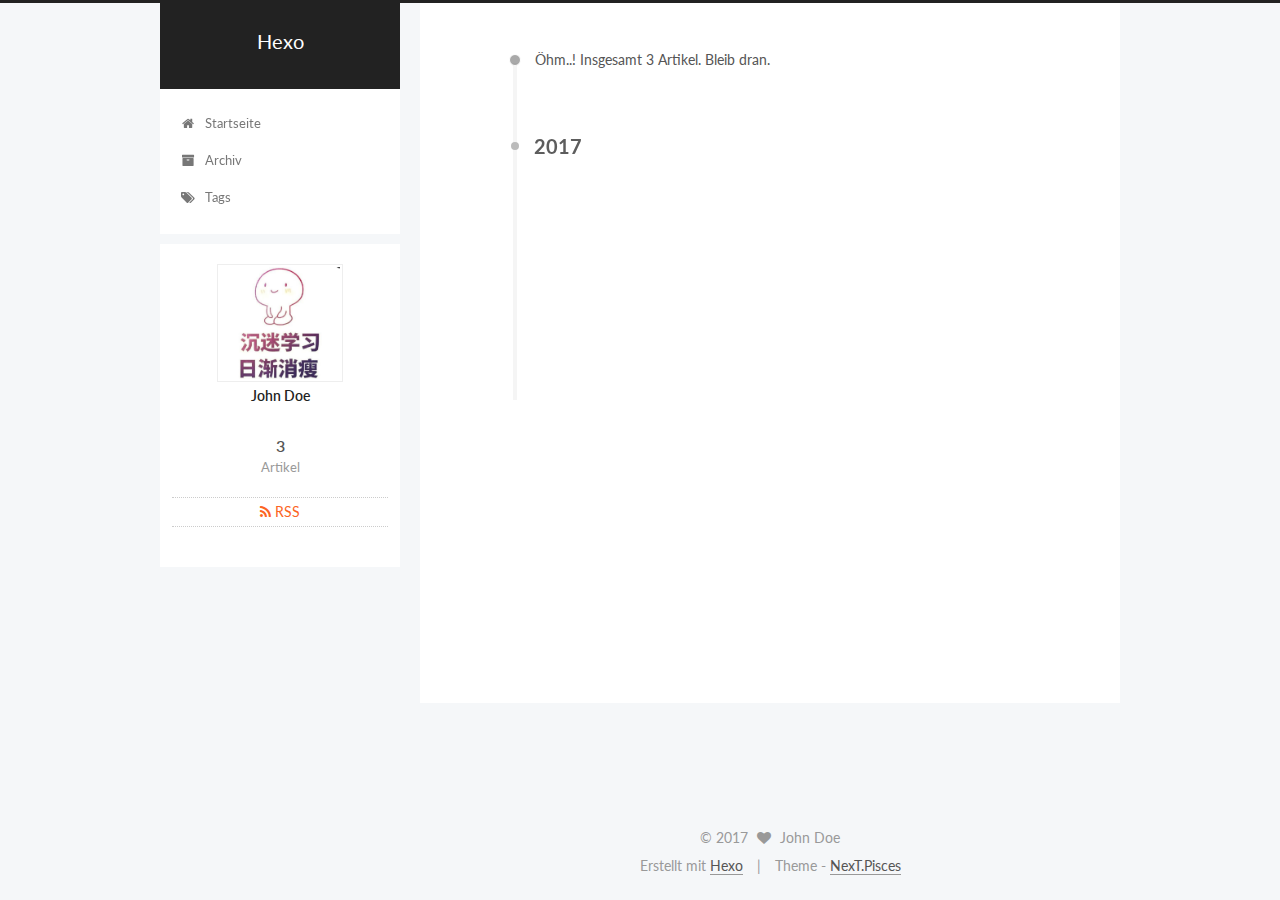
==== commit 4bf097d5: "Site updated: 2017-01-12 15:03:16" ====
--- a/archives/index.html
+++ b/archives/index.html
@@ -261,6 +261,43 @@
 
       <h1 class="post-title">
         
+            <a class="post-title-link" href="/2017/01/12/404/" itemprop="url">
+              
+                <span itemprop="name">Unbenannt</span>
+              
+            </a>
+        
+      </h1>
+
+      <div class="post-meta">
+        <time class="post-time" itemprop="dateCreated"
+              datetime="2017-01-12T15:00:47+08:00"
+              content="2017-01-12" >
+          01-12
+        </time>
+      </div>
+
+    </header>
+  </article>
+
+
+
+    
+
+      
+      
+      
+
+      
+      
+
+      
+
+  <article class="post post-type-normal" itemscope itemtype="http://schema.org/Article">
+    <header class="post-header">
+
+      <h1 class="post-title">
+        
             <a class="post-title-link" href="/2017/01/12/test/" itemprop="url">
               
                 <span itemprop="name">test</span>
@@ -309,43 +346,6 @@
       <div class="post-meta">
         <time class="post-time" itemprop="dateCreated"
               datetime="2017-01-12T11:21:33+08:00"
-              content="2017-01-12" >
-          01-12
-        </time>
-      </div>
-
-    </header>
-  </article>
-
-
-
-    
-
-      
-      
-      
-
-      
-      
-
-      
-
-  <article class="post post-type-normal" itemscope itemtype="http://schema.org/Article">
-    <header class="post-header">
-
-      <h1 class="post-title">
-        
-            <a class="post-title-link" href="/2017/01/12/hello-world/" itemprop="url">
-              
-                <span itemprop="name">Hello World</span>
-              
-            </a>
-        
-      </h1>
-
-      <div class="post-meta">
-        <time class="post-time" itemprop="dateCreated"
-              datetime="2017-01-12T10:37:30+08:00"
               content="2017-01-12" >
           01-12
         </time>
--- a/css/main.css
+++ b/css/main.css
@@ -1686,7 +1686,7 @@
   width: 4px;
   height: 4px;
   border-radius: 50%;
-  background: #f93226;
+  background: #cbff83;
 }
 .links-of-blogroll {
   font-size: 13px;
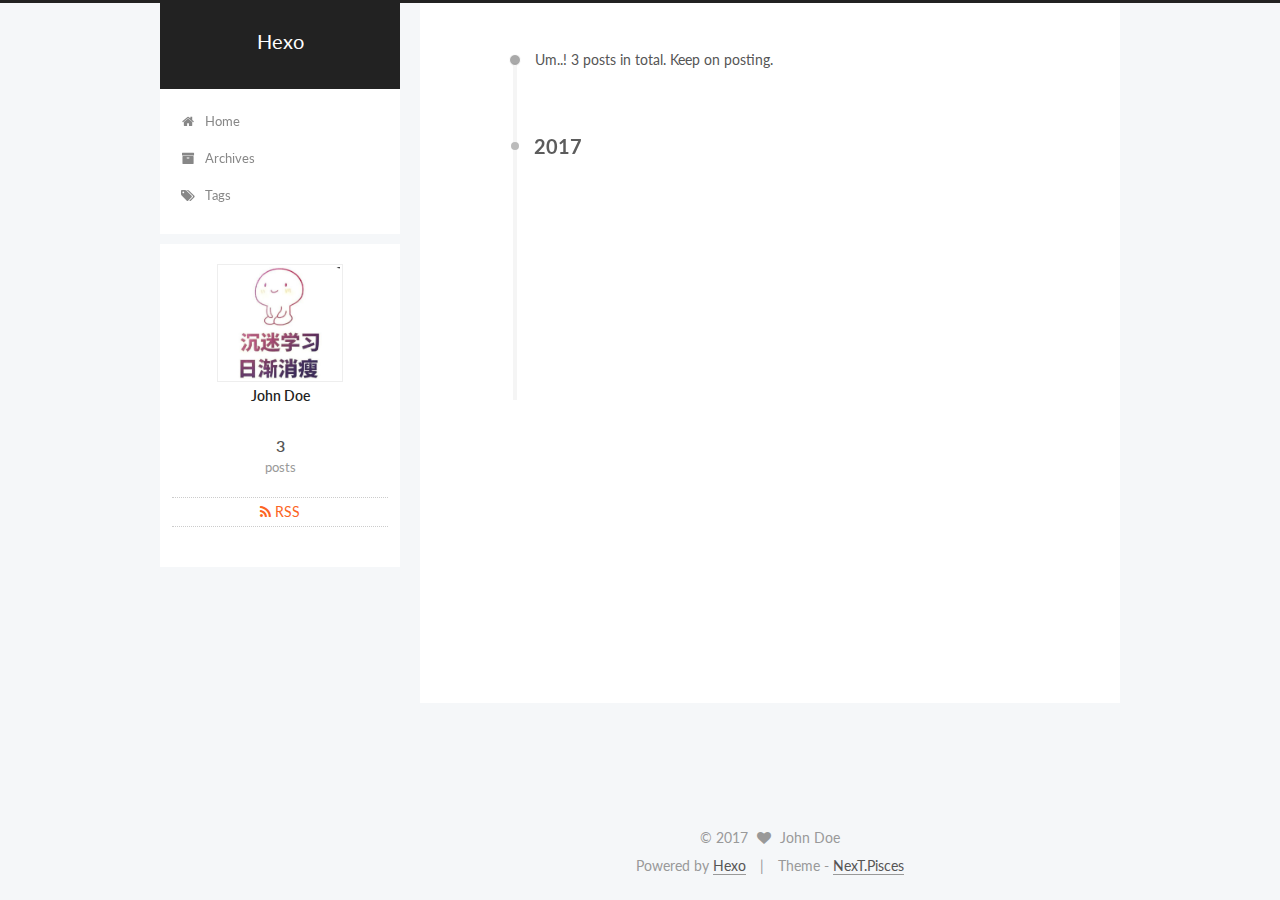
==== commit 4c6d5f62: "Site updated: 2017-01-12 15:04:37" ====
--- a/archives/index.html
+++ b/archives/index.html
@@ -125,7 +125,7 @@
 
 
 
-  <title> Archiv | Hexo </title>
+  <title> Archive | Hexo </title>
 </head>
 
 <body itemscope itemtype="http://schema.org/WebPage" lang="">
@@ -185,7 +185,7 @@
             
               <i class="menu-item-icon fa fa-fw fa-home"></i> <br />
             
-            Startseite
+            Home
           </a>
         </li>
       
@@ -195,7 +195,7 @@
             
               <i class="menu-item-icon fa fa-fw fa-archive"></i> <br />
             
-            Archiv
+            Archives
           </a>
         </li>
       
@@ -237,7 +237,7 @@
       
         
       
-      Öhm..! Insgesamt 3 Artikel. Bleib dran.
+      Um..! 3 posts in total. Keep on posting.
     </span>
 
     
@@ -263,7 +263,7 @@
         
             <a class="post-title-link" href="/2017/01/12/404/" itemprop="url">
               
-                <span itemprop="name">Unbenannt</span>
+                <span itemprop="name">Untitled</span>
               
             </a>
         
@@ -403,7 +403,7 @@
             <div class="site-state-item site-state-posts">
               <a href="/archives">
                 <span class="site-state-item-count">3</span>
-                <span class="site-state-item-name">Artikel</span>
+                <span class="site-state-item-name">posts</span>
               </a>
             </div>
           
@@ -462,7 +462,7 @@
 
 
 <div class="powered-by">
-  Erstellt mit  <a class="theme-link" href="https://hexo.io">Hexo</a>
+  Powered by <a class="theme-link" href="https://hexo.io">Hexo</a>
 </div>
 
 <div class="theme-info">
--- a/css/main.css
+++ b/css/main.css
@@ -1686,7 +1686,7 @@
   width: 4px;
   height: 4px;
   border-radius: 50%;
-  background: #cbff83;
+  background: #8afff1;
 }
 .links-of-blogroll {
   font-size: 13px;
